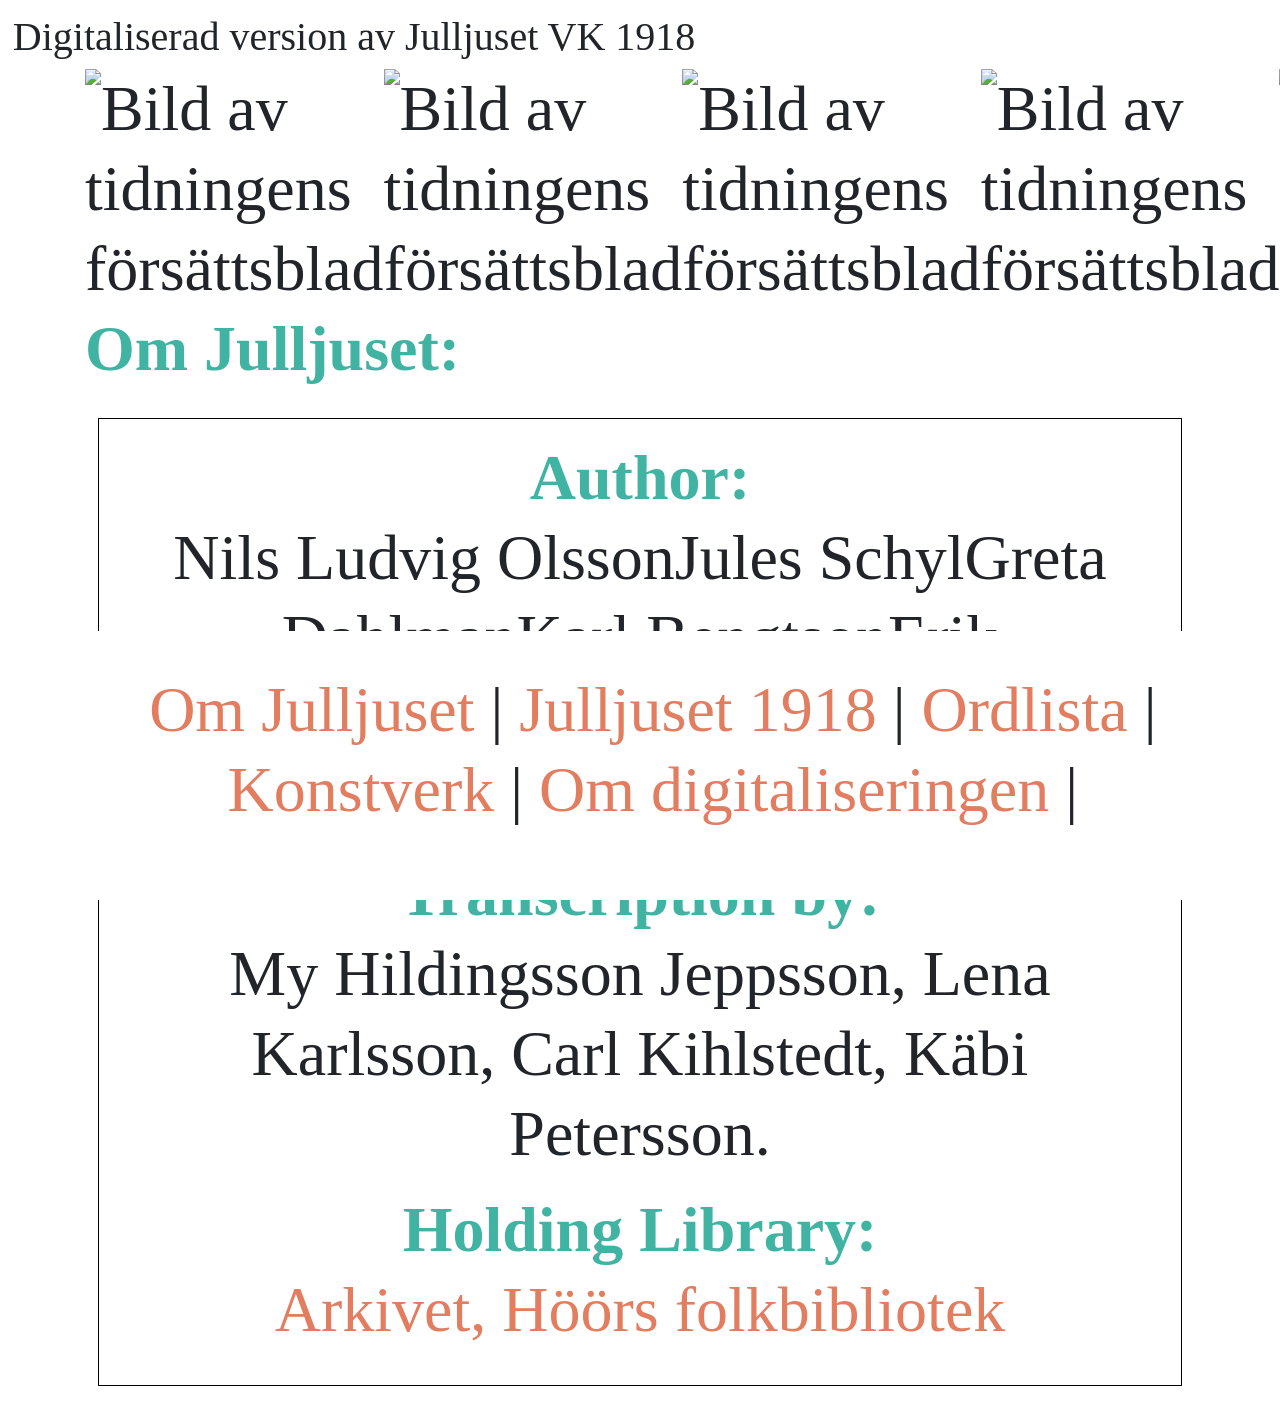
==== docs/index.html @ d40e2199 "Jobbar med att bara visa en bild på indexsidan" ====
<!DOCTYPE html>
<!DOCTYPE HTML>
<html lang="en" xml:lang="en">
   <head>
      <meta http-equiv="Content-Type" content="text/html; charset=UTF-8">
      <title>
                    
                    Digitaliserad version av Julljuset VK 1918
                </title>
      <link rel="stylesheet" href="https://stackpath.bootstrapcdn.com/bootstrap/4.3.1/css/bootstrap.min.css" integrity="sha384-ggOyR0iXCbMQv3Xipma34MD+dH/1fQ784/j6cY/iJTQUOhcWr7x9JvoRxT2MZw1T" crossorigin="anonymous">
      <link rel="stylesheet" href="assets/css/main.css">
      <link rel="stylesheet" href="assets/css/desktop.css">
   </head>
   <body>
      <header>
         <h1>Digitaliserad version av Julljuset VK 1918</h1>
      </header>
      <nav id="sitenav"><a href="index.html">Om Julljuset</a> |
         <a href="diplomatic.html">Julljuset 1918</a> |
         <a href="reading.html">Ordlista</a> |
         <a href="toplayer.html">Konstverk</a> |
         <a href="mary.html">Om digitaliseringen</a> |
         
         </nav>
      <main id="manuscript">
         <div class="container">
            <div class="row">
               <div class="col-sm">
                  <article id="collection"><img src="assets/img/Sida3-Edit.jpg" title="Försättsblad" alt="Bild av tidningens försättsblad"><img src="assets/img/Sida3-Edit.jpg" title="Försättsblad" alt="Bild av tidningens försättsblad"><img src="assets/img/Sida3-Edit.jpg" title="Försättsblad" alt="Bild av tidningens försättsblad"><img src="assets/img/Sida3-Edit.jpg" title="Försättsblad" alt="Bild av tidningens försättsblad"><img src="assets/img/Sida3-Edit.jpg" title="Försättsblad" alt="Bild av tidningens försättsblad"><img src="assets/img/Sida3-Edit.jpg" title="Försättsblad" alt="Bild av tidningens försättsblad"><img src="assets/img/Sida3-Edit.jpg" title="Försättsblad" alt="Bild av tidningens försättsblad"><img src="assets/img/Sida3-Edit.jpg" title="Försättsblad" alt="Bild av tidningens försättsblad"><img src="assets/img/Sida3-Edit.jpg" title="Försättsblad" alt="Bild av tidningens försättsblad"><img src="assets/img/Sida3-Edit.jpg" title="Försättsblad" alt="Bild av tidningens försättsblad"><img src="assets/img/Sida3-Edit.jpg" title="Försättsblad" alt="Bild av tidningens försättsblad"><img src="assets/img/Sida3-Edit.jpg" title="Försättsblad" alt="Bild av tidningens försättsblad"><img src="assets/img/Sida3-Edit.jpg" title="Försättsblad" alt="Bild av tidningens försättsblad"><img src="assets/img/Sida3-Edit.jpg" title="Försättsblad" alt="Bild av tidningens försättsblad"><img src="assets/img/Sida3-Edit.jpg" title="Försättsblad" alt="Bild av tidningens försättsblad"><img src="assets/img/Sida3-Edit.jpg" title="Försättsblad" alt="Bild av tidningens försättsblad"><img src="assets/img/Sida3-Edit.jpg" title="Försättsblad" alt="Bild av tidningens försättsblad"><img src="assets/img/Sida3-Edit.jpg" title="Försättsblad" alt="Bild av tidningens försättsblad"><img src="assets/img/Sida3-Edit.jpg" title="Försättsblad" alt="Bild av tidningens försättsblad"><img src="assets/img/Sida3-Edit.jpg" title="Försättsblad" alt="Bild av tidningens försättsblad"><img src="assets/img/Sida3-Edit.jpg" title="Försättsblad" alt="Bild av tidningens försättsblad"><img src="assets/img/Sida3-Edit.jpg" title="Försättsblad" alt="Bild av tidningens försättsblad"><img src="assets/img/Sida3-Edit.jpg" title="Försättsblad" alt="Bild av tidningens försättsblad"><img src="assets/img/Sida3-Edit.jpg" title="Försättsblad" alt="Bild av tidningens försättsblad"><img src="assets/img/Sida3-Edit.jpg" title="Försättsblad" alt="Bild av tidningens försättsblad"><img src="assets/img/Sida3-Edit.jpg" title="Försättsblad" alt="Bild av tidningens försättsblad"><img src="assets/img/Sida3-Edit.jpg" title="Försättsblad" alt="Bild av tidningens försättsblad"><img src="assets/img/Sida3-Edit.jpg" title="Försättsblad" alt="Bild av tidningens försättsblad"><img src="assets/img/Sida3-Edit.jpg" title="Försättsblad" alt="Bild av tidningens försättsblad"><img src="assets/img/Sida3-Edit.jpg" title="Försättsblad" alt="Bild av tidningens försättsblad"><img src="assets/img/Sida3-Edit.jpg" title="Försättsblad" alt="Bild av tidningens försättsblad"><img src="assets/img/Sida3-Edit.jpg" title="Försättsblad" alt="Bild av tidningens försättsblad"><img src="assets/img/Sida3-Edit.jpg" title="Försättsblad" alt="Bild av tidningens försättsblad"><img src="assets/img/Sida3-Edit.jpg" title="Försättsblad" alt="Bild av tidningens försättsblad"><img src="assets/img/Sida3-Edit.jpg" title="Försättsblad" alt="Bild av tidningens försättsblad"><img src="assets/img/Sida3-Edit.jpg" title="Försättsblad" alt="Bild av tidningens försättsblad"><img src="assets/img/Sida3-Edit.jpg" title="Försättsblad" alt="Bild av tidningens försättsblad"><img src="assets/img/Sida3-Edit.jpg" title="Försättsblad" alt="Bild av tidningens försättsblad"><img src="assets/img/Sida3-Edit.jpg" title="Försättsblad" alt="Bild av tidningens försättsblad"><img src="assets/img/Sida3-Edit.jpg" title="Försättsblad" alt="Bild av tidningens försättsblad"><img src="assets/img/Sida3-Edit.jpg" title="Försättsblad" alt="Bild av tidningens försättsblad"></article>
               </div>
               <div class="col-sm">
                  <article id="description">
                     <p><strong>Om Julljuset:</strong> &nbsp;
                        <a href="%0A         Om Julljuset %0A%0A             Julljuset %C3%A4r en %C3%A5rlig jultidning som skapats av Kamratf%C3%B6reningen V.K. i H%C3%B6%C3%B6r, och %C3%A5rligen utkom mellan 1918 och 1931, eventuellt med uppeh%C3%A5ll 1921 och 1926. De sk%C3%A4nktes till H%C3%B6%C3%B6rs kommun av poeten och skribenten Nils Ludvig Olsson n%C3%A5gon g%C3%A5ng innan hans bortg%C3%A5ng 1974, och har under senare %C3%A5r legat bortgl%C3%B6mda i bibliotekets magasin tills en vaktm%C3%A4stare %C3%A5teruppt%C3%A4ckte dem omkring %C3%A5r 2010. Varje tidning %C3%A4r unik och skriven f%C3%B6r hand i skrivstil med illustrationer i anslutning till texterna. Det f%C3%B6rsta numret 1918 har dessutom fem enskilda konstverk inflikade mellan n%C3%A5gra av sidorna. Julljuset har troligtvis aldrig blivit tryckt. En teori %C3%A4r att den kan ha visats vid f%C3%B6reningens sammankomster kring jul. Ut%C3%B6ver n%C3%A5gon liten reva, tumavtryck och s%C3%A5 kallad %E2%80%9Cbl%C3%B6dning%E2%80%9D framf%C3%B6r allt av guldf%C3%A4rg som gett avtryck p%C3%A5 motsatt sida %C3%A4r tidningarna v%C3%A4lbevarade. Tidningen har flera upphovspersoner. I Julljuset 1918 medverkade ut%C3%B6ver den lokala H%C3%B6%C3%B6r-profilen Nils Ludvig exempelvis konstn%C3%A4ren Jules Schyl.   %0A%0A         %0A         Konstverk%0A            Julljuset 1918 inneh%C3%A5ller ut%C3%B6ver text och mindre illustrationer %C3%A4ven fem separata konstverk.  %C3%84ven om enbart fyra av dem %C3%A4r signerade av Jules Schyl har de troligtvis samma upphovsman. M%C3%A5laren, grafikern och tecknaren Viktor Jules Richard Schylow (1893-1977), vilket %C3%A4r hans egentliga namn, f%C3%B6ddes i K%C3%B6penhamn men %C3%A4r uppvuxen i H%C3%B6%C3%B6r som son till Ida och Ola %E2%80%9CMotor-Ola%E2%80%9D Svensson.%0A               %0A               Efter konstn%C3%A4rliga studier i Stockholm p%C3%A5 Tekniska skolan, till teckningsl%C3%A4rare p%C3%A5 H%C3%B6gre konstindustriella skola och p%C3%A5 Althins m%C3%A5larskola, l%C3%A4ste han fram till 1919 p%C3%A5 Det Kongelige Danske Kunstakademi i K%C3%B6penhamn. Fr%C3%A5n 1920-talet och fram%C3%A5t arbetade han under m%C3%A5nga %C3%A5r som teckningsl%C3%A4rare i Malm%C3%B6. %0A               %0A               Som en av grundarna av konstn%C3%A4rsgruppen De tolv medverkade han till den sk%C3%A5nska modernismens genombrott. Gruppen med bland annat medlemmar som Albert Abbe, Tora Vega Holmstr%C3%B6m och Emil Olsson bildades 1921 i Paris n%C3%A4r de studerade vid Acad%C3%A9mie Colarossi. De tolv st%C3%A4llde f%C3%B6r f%C3%B6rsta g%C3%A5ngen ut tillsammans %C3%A5r 1924 p%C3%A5 Malm%C3%B6 konstmuseum. Tio %C3%A5r senare uppl%C3%B6stes gruppen. %C3%85r 2004 gjordes %C3%A5ter en utst%C3%A4llning av De tolv p%C3%A5 museet. %0A               %0A               Jules Schyl var %C3%A4ven med att bilda konstn%C3%A4rsgruppen Aura 1928 som fortfarande huserar i Krognoshuset  i Lund.Hans verk har ocks%C3%A5 st%C3%A4llts ut p%C3%A5 Charlottenborg i K%C3%B6penhamn., Liljevalchs konsthall i Stockholm och p%C3%A5 det som numera heter Skissernas museum i Lund.%0A               %0A               Inspirationen till motiven i form av figurstudier, landskap, stilleben och portr%C3%A4tt h%C3%A4mtade han ofta fr%C3%A5n musiken och dansens v%C3%A4rld. Verken best%C3%A5r av bland annat oljem%C3%A5lningar, teckningar, etsningar och litografier. Dessutom har han gjort offentliga konstverk i form av muralm%C3%A5leri i exempelvis R%C3%A5dhusets entr%C3%A9 i Lund.%0A               %0A               Jules Schyl konst finns representerad p%C3%A5 bland annat Nationalmuseum, Moderna museet och Malm%C3%B6 konstmuseum.%0A            %0A        %0A         Om digitaliseringen%0A            Denna digitalisering %C3%A4r begr%C3%A4nsad till det f%C3%B6rsta numret av Julljuset 1918 men f%C3%B6rhoppningen %C3%A4r att det %C3%A4r startskottet till att %C3%A4ven %C3%B6vriga nummer digitaliseras. Digitalisering har i samarbete med H%C3%B6%C3%B6rs bibliotek gjorts av My Hildingsson, Lena Karlsson, Carl Kihlstedt och K%C3%A4bi Pettersson, studenter p%C3%A5 delkursen Digitalisering f%C3%B6r bevarande och tillg%C3%A4nglighet p%C3%A5 Masterprogrammet i Biblioteks- och informationsvetenskap vid  Bor%C3%A5s H%C3%B6gskola v%C3%A5rterminen 2026. Kodningen har gjorts i TEI, XML, HTML.%0A            %0A         "></a></p>
                     <p></p>
                  </article>
               </div>
            </div>
            <div class="row">
               <div class="col-sm">
                  <article id="details">
                     <p><strong>Author:</strong><br>Nils Ludvig OlssonJules SchylGreta DahlmanKarl BengtsonErik Göransson“T.G.”Gunnar Fraudenthal“N.O.”“Da”</p>
                     <p><strong>Transcription by:</strong><br>My Hildingsson Jeppsson, Lena Karlsson, Carl Kihlstedt, Käbi Petersson.</p>
                     <p><strong>Holding Library:</strong><br><a href="https://bibliotek.hoor.se/#/">Arkivet, Höörs folkbibliotek</a></p>
                  </article>
               </div>
            </div>
         </div>
      </main>
      <footer>
         <div class="row" id="footer">
            <div class="col-sm copyright">
               <div><a href="https://creativecommons.org/licenses/by/4.0/legalcode"><img src="assets/img/cc.svg" class="copyright_logo" alt="Creative Commons License"><img src="assets/img/by.svg" class="copyright_logo" alt="Attribution 4.0 International"></a></div>
               <div>
                  2022 Wout Dillen.
                  </div>
            </div>
         </div>
      </footer><script src="https://code.jquery.com/jquery-3.3.1.slim.min.js" integrity="sha384-q8i/X+965DzO0rT7abK41JStQIAqVgRVzpbzo5smXKp4YfRvH+8abtTE1Pi6jizo" crossorigin="anonymous"></script><script src="https://cdn.jsdelivr.net/npm/popper.js@1.14.3/dist/umd/popper.min.js" integrity="sha384-ZMP7rVo3mIykV+2+9J3UJ46jBk0WLaUAdn689aCwoqbBJiSnjAK/l8WvCWPIPm49" crossorigin="anonymous"></script><script src="https://cdn.jsdelivr.net/npm/bootstrap@4.1.3/dist/js/bootstrap.min.js" integrity="sha384-ChfqqxuZUCnJSK3+MXmPNIyE6ZbWh2IMqE241rYiqJxyMiZ6OW/JmZQ5stwEULTy" crossorigin="anonymous"></script></body>
</html>
---- docs/assets/css/main.css ----
* {
  box-sizing: border-box;
}

body {
	padding: 1vw;
	font-family: 'Palatino','Palatino Linotype','Palatino LT STD','Book Antiqua','Georgia,serif';
	line-height: 1.25;
	font-size: 5vw;
  width: 100%;
	}

.header {
  background-color: #e7977f;
  color: white;
}
#subtitle {display: none;}

#details{
    margin: 1vw;
    padding: 1.5vw;
    border: 1px solid black;
    text-align: center;
}

#search-box {
	font-size: 5vw;
	font-family: 'Palatino','Palatino Linotype','Palatino LT STD','Book Antiqua','Georgia,serif';
  width: 100%;
  border: 1px solid black;
  padding: 1em;
}
#search-button {
  width: 100%;
  background-color: #e7977f;
  padding: 1em;
  color: white;
  }

#search-results {
  margin-top: 1em;
}

#sitenav {
  position: fixed;
  bottom: 0;
  width: 100%;
  height: 21vw;
  text-align: center;
  padding: 3vw;
  background-color: white;
  z-index: 2;
}

.nav-item {
	padding: 12px;
	margin: 5px;
	text-align: center;
  font-size: 5vw;
}

.nav-item-text {
  display: none;
}

#paginatornav {
   margin: 1vw;
   display: flex;
   align-items: center;
   justify-content: center;
}

li.page-item {
  color: #E27D60;
}

li.page-item.active {
  background-color: black;
}

#navbarfiller {
  display: block;
  height:22vw;
  width:100%;
  clear:both;
}

.affiliation_logo {
  height: 7vw;
  margin:.15vw;
}
.copyright {
  display: none;
}

#Cats {
  display: none;
}

.definition {
  padding-left: 1vw;
  padding-right: 1vw;
  padding-top: .25vh;
  padding-bottom: 1vh;
  border-top: 1px solid #cccccc;
  border-left: 1px solid #cccccc;
  border-right: 1px solid #cccccc;
  -webkit-border-top-left-radius: 5px;
  -webkit-border-top-right-radius: 5px;
  border-top-left-radius: 5px;
  border-top-right-radius: 5px;
}

.reference {
  text-align: right;
}

.creditsbar {
  text-align: center;
  background-color: #ededed;
  -webkit-border-bottom-left-radius: 5px;
  -webkit-border-bottom-right-radius: 5px;
  border-bottom-left-radius: 5px;
  border-bottom-right-radius: 5px;
  font-family: monospace;
  font-size: smaller;
}


p.bibliography {
  text-indent:-2vw;
  padding-left:2vw;
  text-align:left;

  /* CSS rules to prevent overflow of long AF URL on the bibliography page */
  /* WARNING: they also break other words in the bibliography, find another solution if this is becomes prohibitive */

  /* These are technically the same, but use both */
  overflow-wrap: break-word;
  word-wrap: break-word;

  -ms-word-break: break-all;
  word-break: break-word;

}

pre {
	background-color: rgba(71,178,163,0.25);
	border-radius: 5px;
	padding: 5px;

	/* vertical scrollbar if pre-div overflows */
    overflow: auto;
    word-break: normal !important;
    word-wrap: normal !important;
    white-space: pre !important;
}

code{
	font-size: 4vw;
	color: #c38d9e;
}

figure {
	max-width:100%;
	margin: 0;
	font-size: 3vw;
	text-align: center;
	color: #808080;
}


a {
	text-decoration:  none;
	color: #E27D60;
}

a:hover {
	color: #c38d9e;
}

#content {
	padding: 5px;
	text-align: justify;
}

h2 {
	font-size: 1.5vw;
}

h3 {
  font-weight: bold;
}

h4 {
	color: #41B3A3;
}

strong {
	color: #41B3A3;
}

.flex-container {
	display: flex;
	flex-direction: row;
	justify-content: center;
}

.row::after {
  content: "";
  clear: both;
  display: table;
}

img {
  max-width: 100%;
  height: auto;
}

.current {
  	color: black;
	text-align: center;
}

.top-left {
    float: left;
    position:absolute;
    left:-10px;
}
.top-right {
    float: right;
    position:relative;
    right:10px;
}

#collection {
    display: flex;
}

.thumbnail {
    margin: 5px;
    border: 1px solid black;
    width: 100px;
}

.img-full {
    margin: 5px;
    border: 1px solid black;
    width: 500px;
}

.stanza {
    margin-bottom: 1.5em;
}

.poem {
    margin-bottom: 2em;
}

.author {
    margin-top: 1em;
    font-style: italic;
}
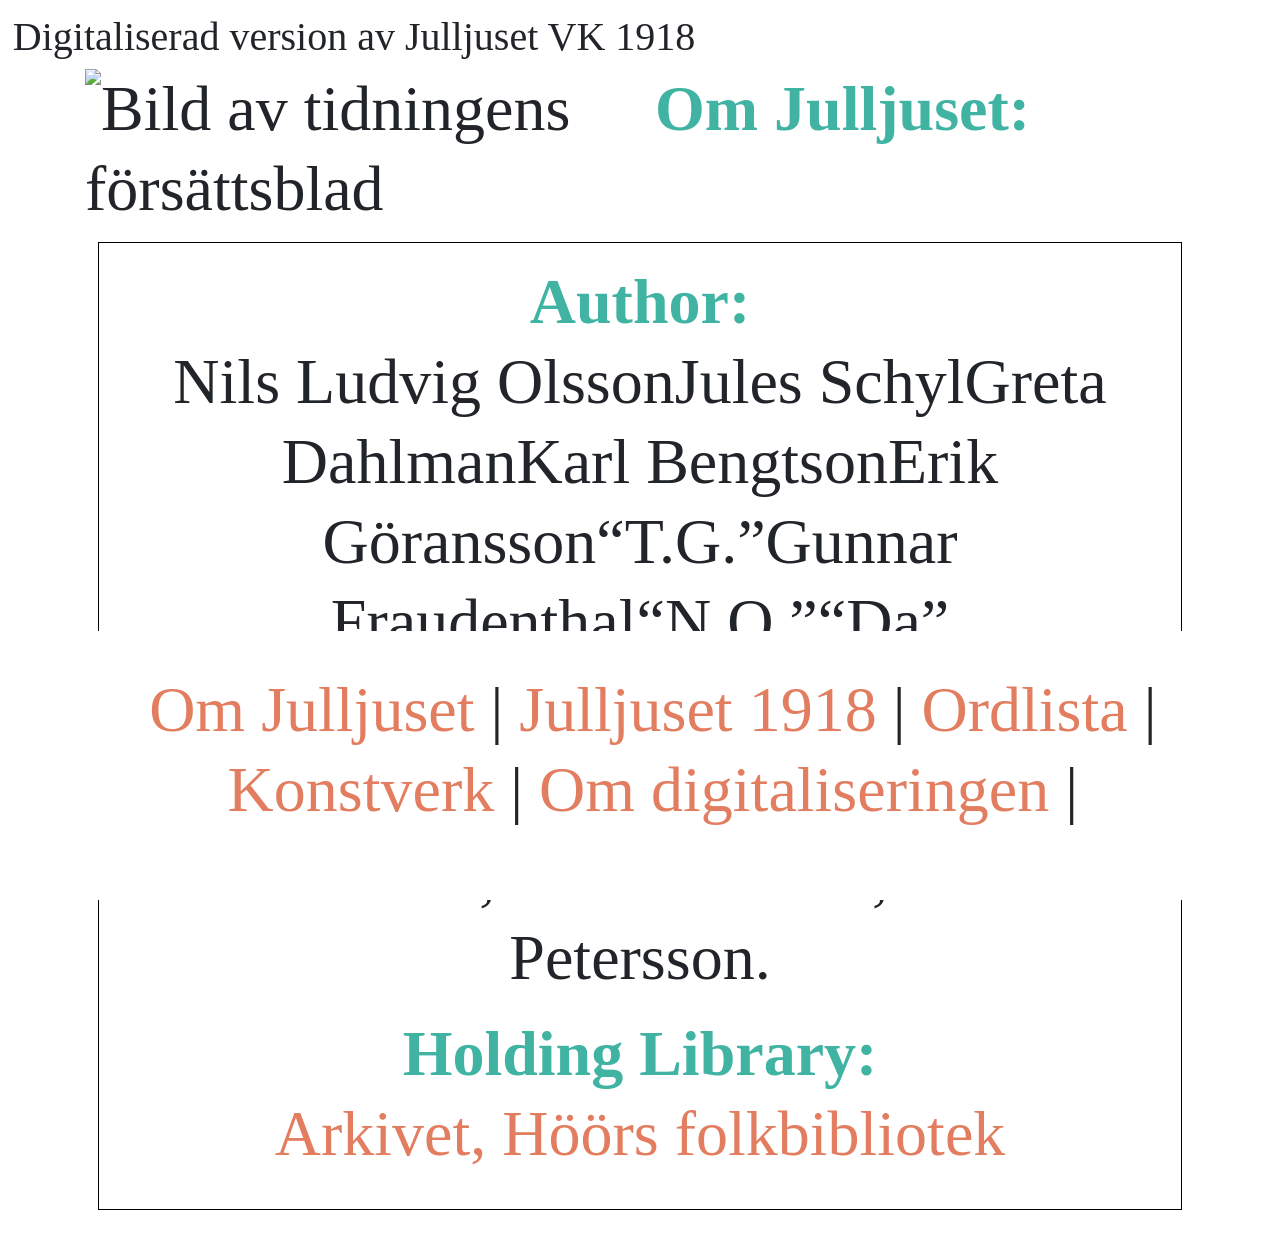
==== commit f1ba76d4: "(förhoppningsvis) inte samma bild massor av gånger" ====
--- a/docs/index.html
+++ b/docs/index.html
@@ -26,7 +26,7 @@
          <div class="container">
             <div class="row">
                <div class="col-sm">
-                  <article id="collection"><img src="assets/img/Sida3-Edit.jpg" title="Försättsblad" alt="Bild av tidningens försättsblad"><img src="assets/img/Sida3-Edit.jpg" title="Försättsblad" alt="Bild av tidningens försättsblad"><img src="assets/img/Sida3-Edit.jpg" title="Försättsblad" alt="Bild av tidningens försättsblad"><img src="assets/img/Sida3-Edit.jpg" title="Försättsblad" alt="Bild av tidningens försättsblad"><img src="assets/img/Sida3-Edit.jpg" title="Försättsblad" alt="Bild av tidningens försättsblad"><img src="assets/img/Sida3-Edit.jpg" title="Försättsblad" alt="Bild av tidningens försättsblad"><img src="assets/img/Sida3-Edit.jpg" title="Försättsblad" alt="Bild av tidningens försättsblad"><img src="assets/img/Sida3-Edit.jpg" title="Försättsblad" alt="Bild av tidningens försättsblad"><img src="assets/img/Sida3-Edit.jpg" title="Försättsblad" alt="Bild av tidningens försättsblad"><img src="assets/img/Sida3-Edit.jpg" title="Försättsblad" alt="Bild av tidningens försättsblad"><img src="assets/img/Sida3-Edit.jpg" title="Försättsblad" alt="Bild av tidningens försättsblad"><img src="assets/img/Sida3-Edit.jpg" title="Försättsblad" alt="Bild av tidningens försättsblad"><img src="assets/img/Sida3-Edit.jpg" title="Försättsblad" alt="Bild av tidningens försättsblad"><img src="assets/img/Sida3-Edit.jpg" title="Försättsblad" alt="Bild av tidningens försättsblad"><img src="assets/img/Sida3-Edit.jpg" title="Försättsblad" alt="Bild av tidningens försättsblad"><img src="assets/img/Sida3-Edit.jpg" title="Försättsblad" alt="Bild av tidningens försättsblad"><img src="assets/img/Sida3-Edit.jpg" title="Försättsblad" alt="Bild av tidningens försättsblad"><img src="assets/img/Sida3-Edit.jpg" title="Försättsblad" alt="Bild av tidningens försättsblad"><img src="assets/img/Sida3-Edit.jpg" title="Försättsblad" alt="Bild av tidningens försättsblad"><img src="assets/img/Sida3-Edit.jpg" title="Försättsblad" alt="Bild av tidningens försättsblad"><img src="assets/img/Sida3-Edit.jpg" title="Försättsblad" alt="Bild av tidningens försättsblad"><img src="assets/img/Sida3-Edit.jpg" title="Försättsblad" alt="Bild av tidningens försättsblad"><img src="assets/img/Sida3-Edit.jpg" title="Försättsblad" alt="Bild av tidningens försättsblad"><img src="assets/img/Sida3-Edit.jpg" title="Försättsblad" alt="Bild av tidningens försättsblad"><img src="assets/img/Sida3-Edit.jpg" title="Försättsblad" alt="Bild av tidningens försättsblad"><img src="assets/img/Sida3-Edit.jpg" title="Försättsblad" alt="Bild av tidningens försättsblad"><img src="assets/img/Sida3-Edit.jpg" title="Försättsblad" alt="Bild av tidningens försättsblad"><img src="assets/img/Sida3-Edit.jpg" title="Försättsblad" alt="Bild av tidningens försättsblad"><img src="assets/img/Sida3-Edit.jpg" title="Försättsblad" alt="Bild av tidningens försättsblad"><img src="assets/img/Sida3-Edit.jpg" title="Försättsblad" alt="Bild av tidningens försättsblad"><img src="assets/img/Sida3-Edit.jpg" title="Försättsblad" alt="Bild av tidningens försättsblad"><img src="assets/img/Sida3-Edit.jpg" title="Försättsblad" alt="Bild av tidningens försättsblad"><img src="assets/img/Sida3-Edit.jpg" title="Försättsblad" alt="Bild av tidningens försättsblad"><img src="assets/img/Sida3-Edit.jpg" title="Försättsblad" alt="Bild av tidningens försättsblad"><img src="assets/img/Sida3-Edit.jpg" title="Försättsblad" alt="Bild av tidningens försättsblad"><img src="assets/img/Sida3-Edit.jpg" title="Försättsblad" alt="Bild av tidningens försättsblad"><img src="assets/img/Sida3-Edit.jpg" title="Försättsblad" alt="Bild av tidningens försättsblad"><img src="assets/img/Sida3-Edit.jpg" title="Försättsblad" alt="Bild av tidningens försättsblad"><img src="assets/img/Sida3-Edit.jpg" title="Försättsblad" alt="Bild av tidningens försättsblad"><img src="assets/img/Sida3-Edit.jpg" title="Försättsblad" alt="Bild av tidningens försättsblad"><img src="assets/img/Sida3-Edit.jpg" title="Försättsblad" alt="Bild av tidningens försättsblad"></article>
+                  <article id="collection"><img src="assets/img/Sida3-Edit.jpg" title="Försättsblad" alt="Bild av tidningens försättsblad"></article>
                </div>
                <div class="col-sm">
                   <article id="description">
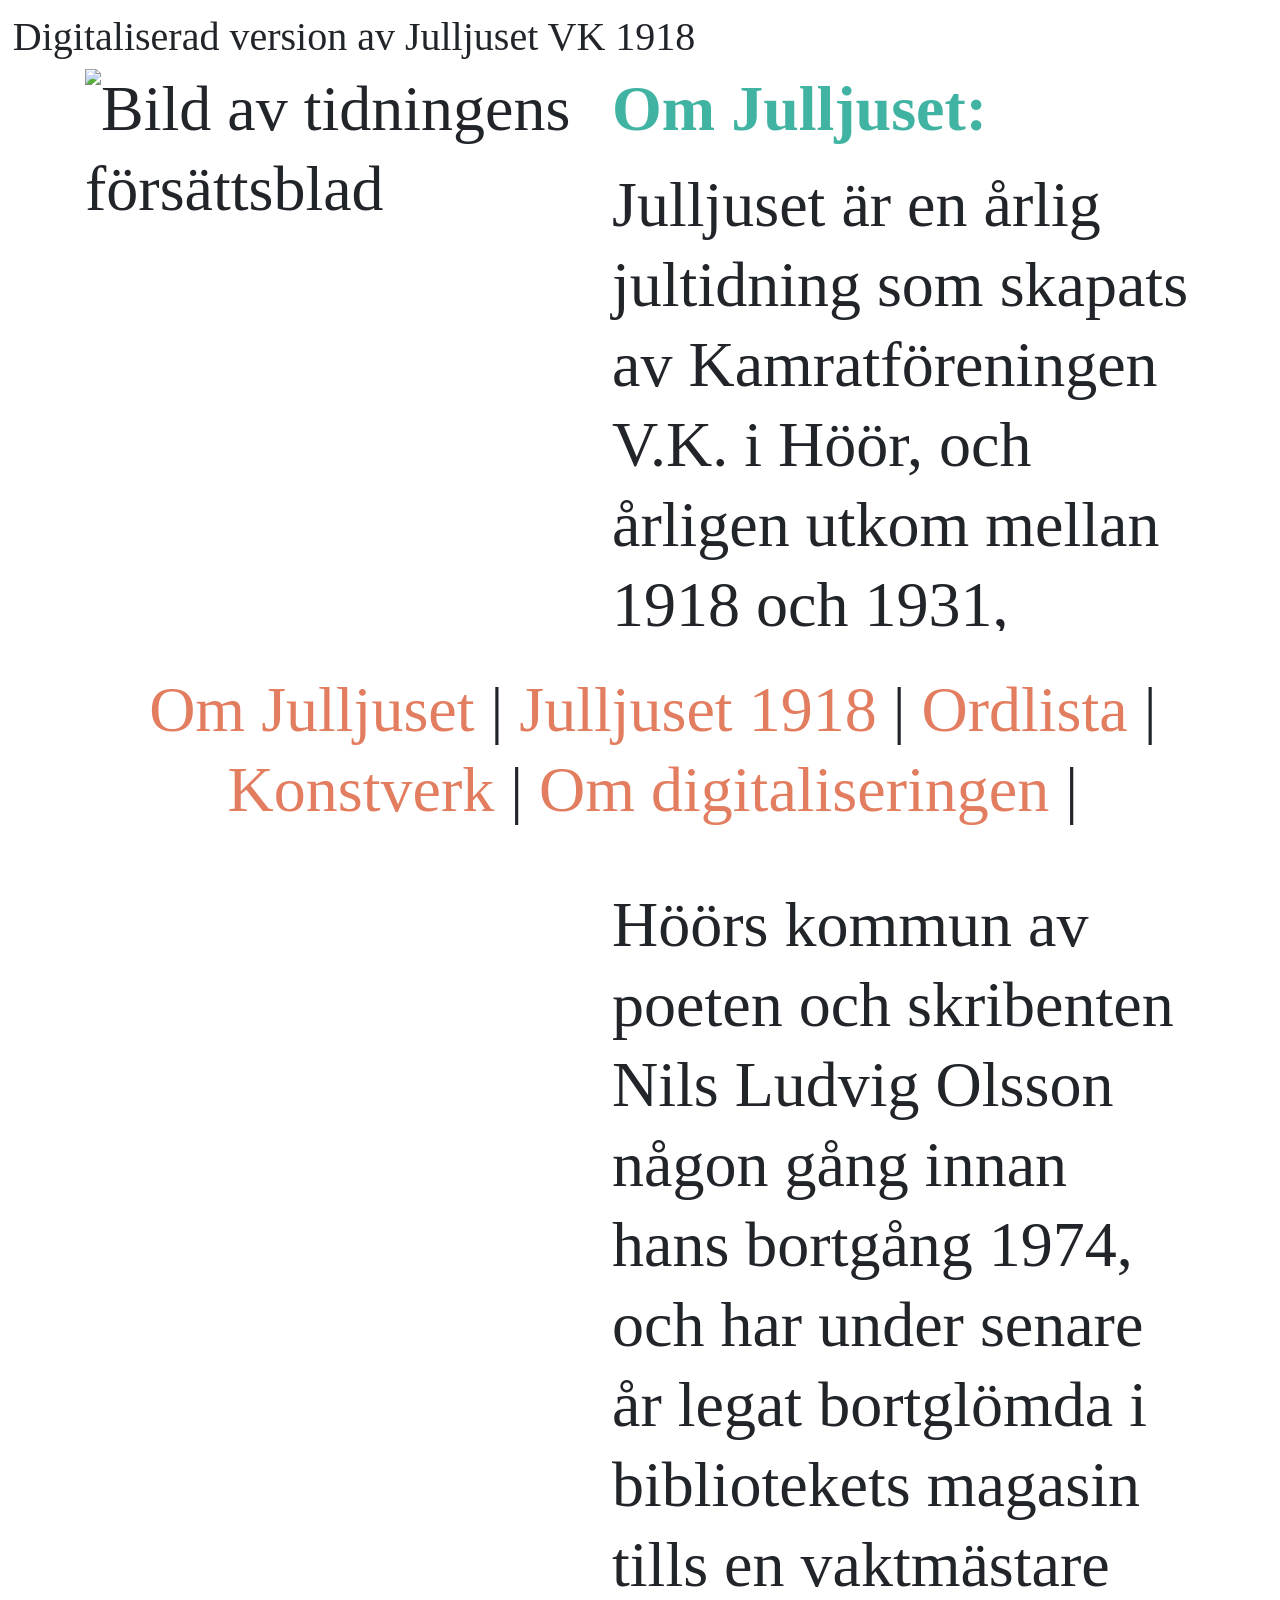
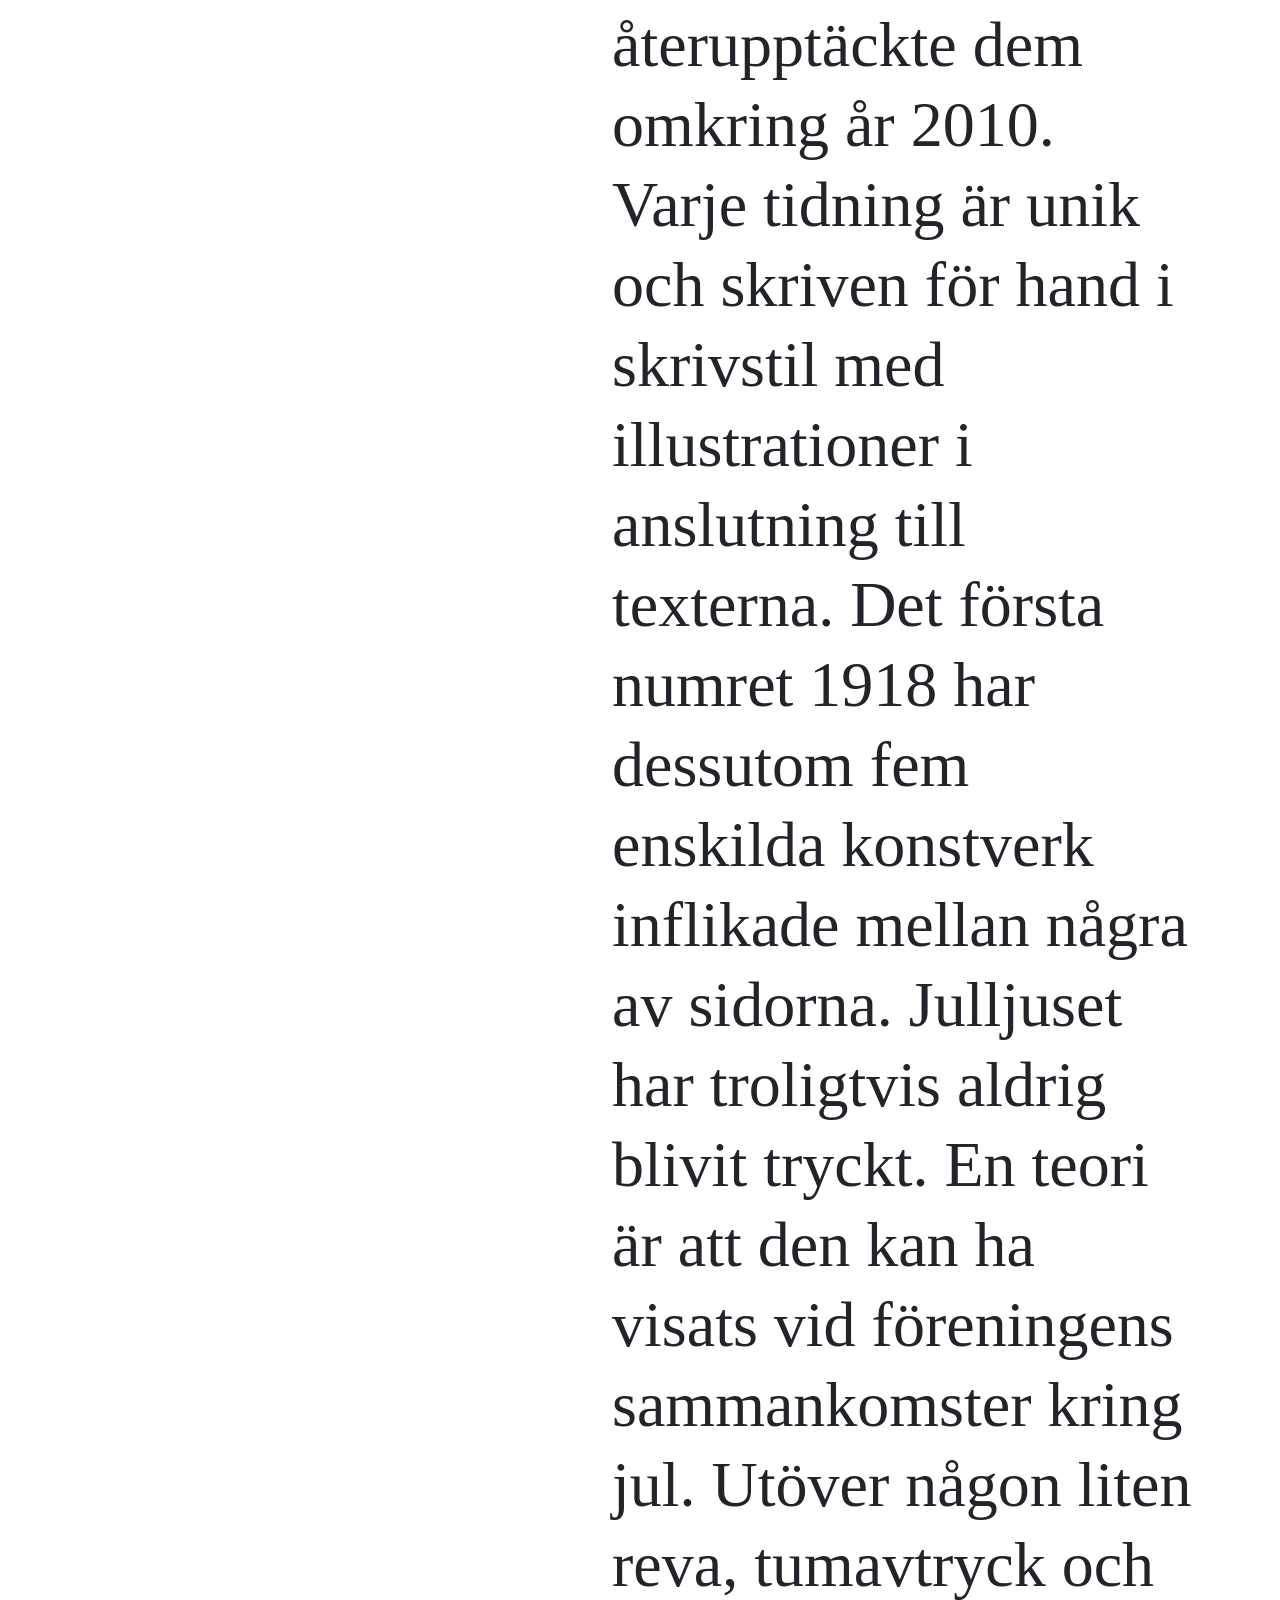
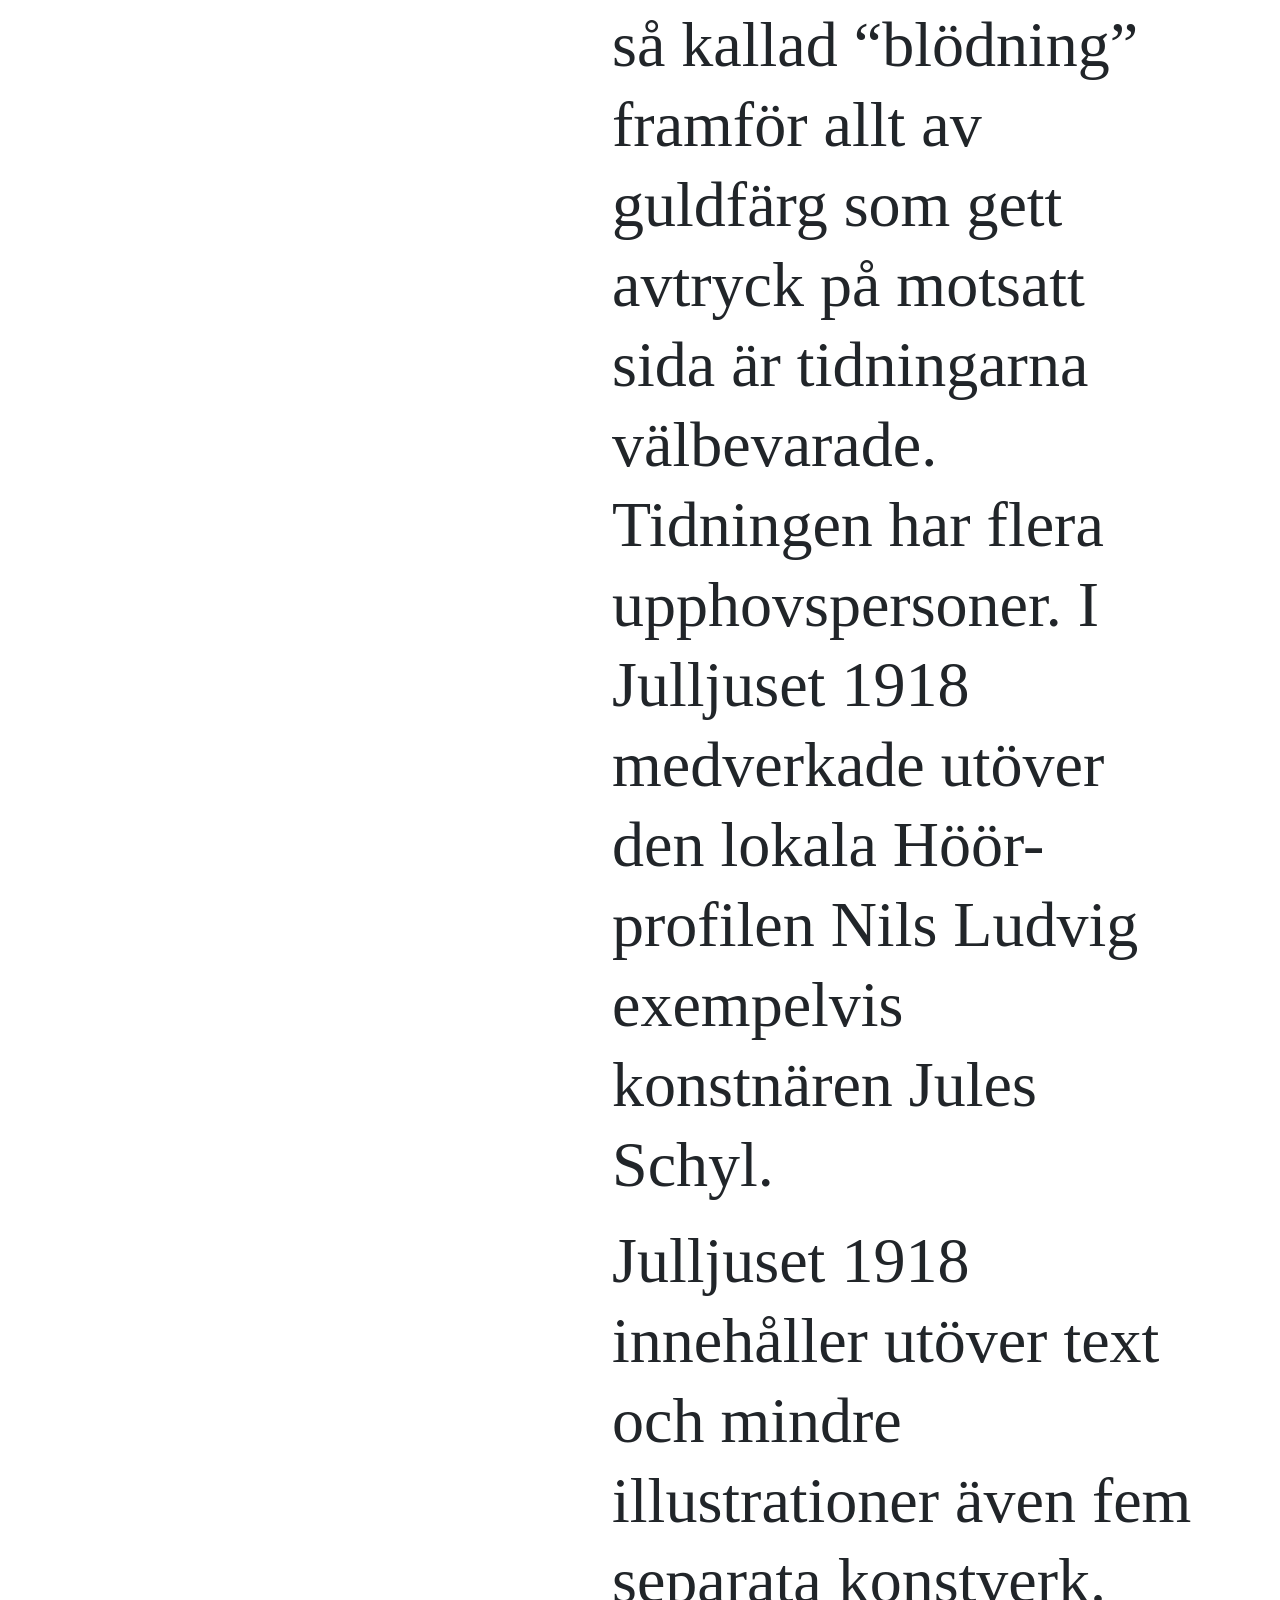
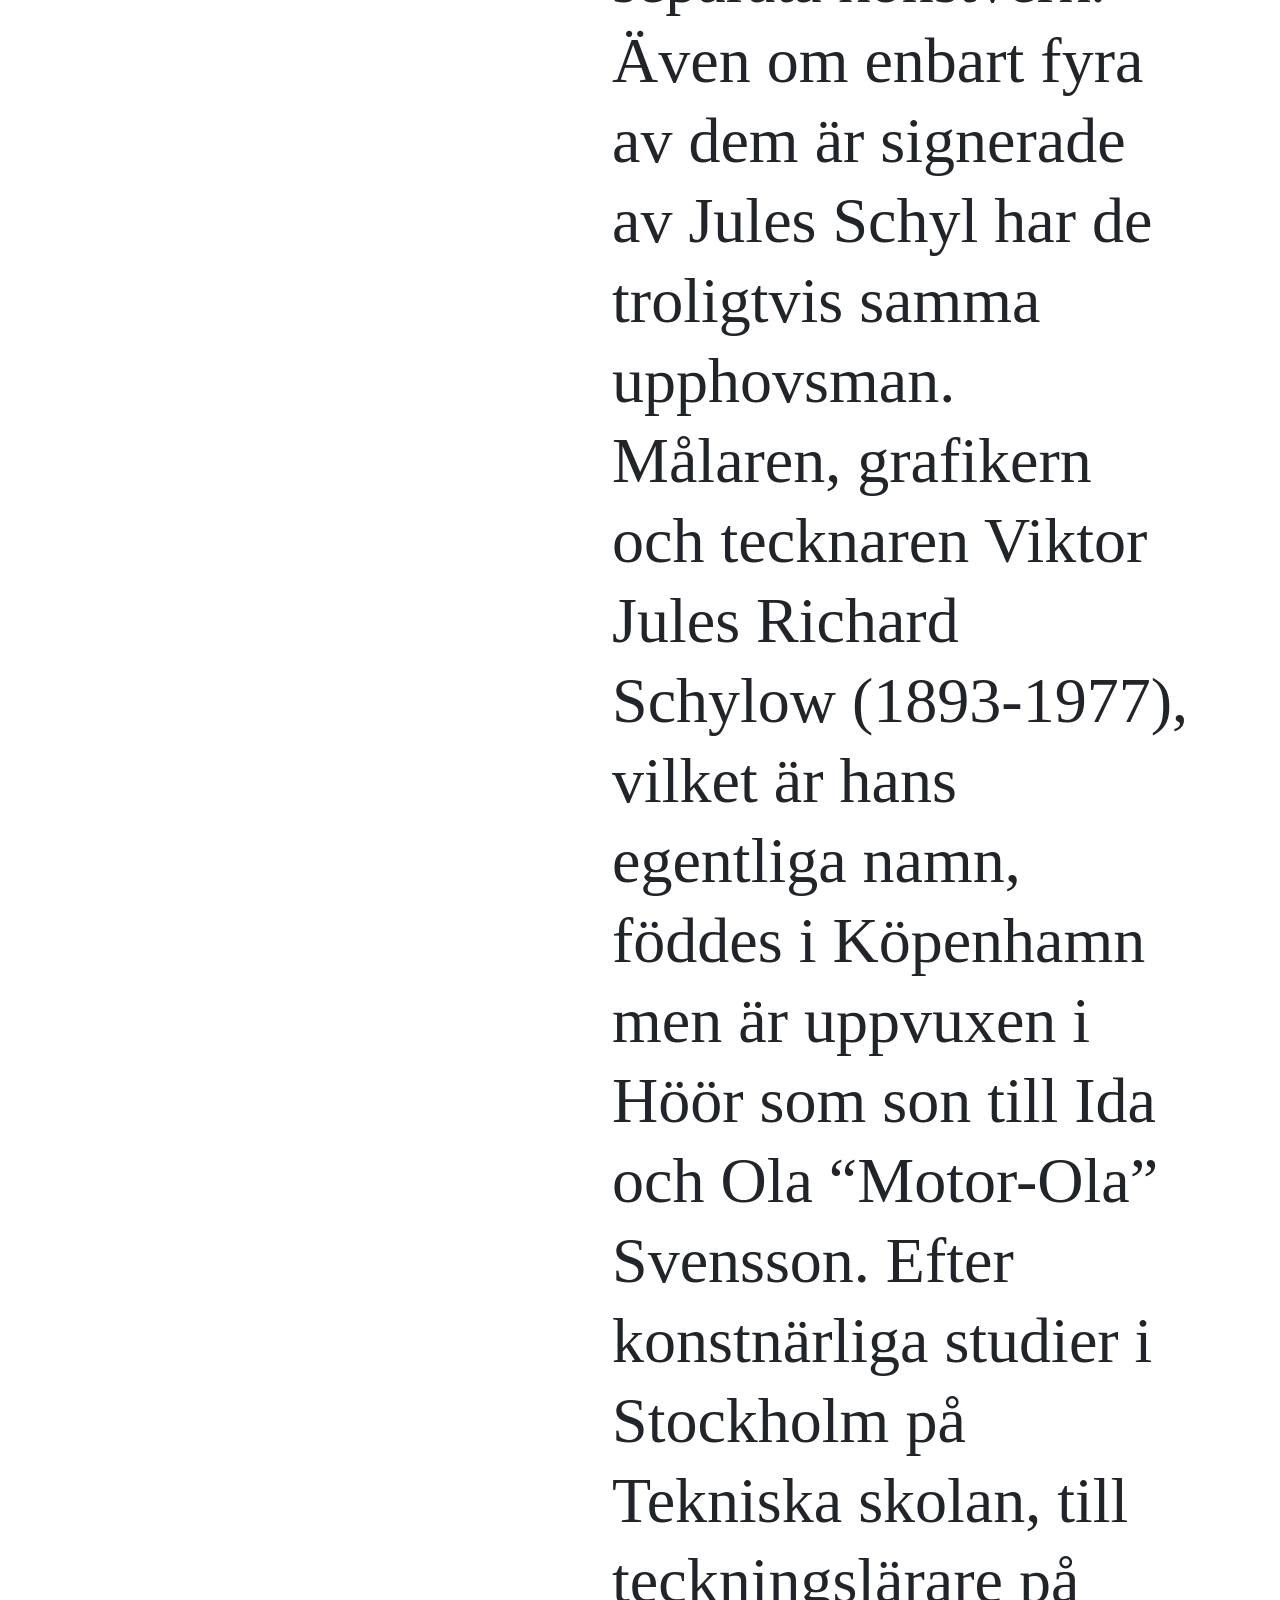
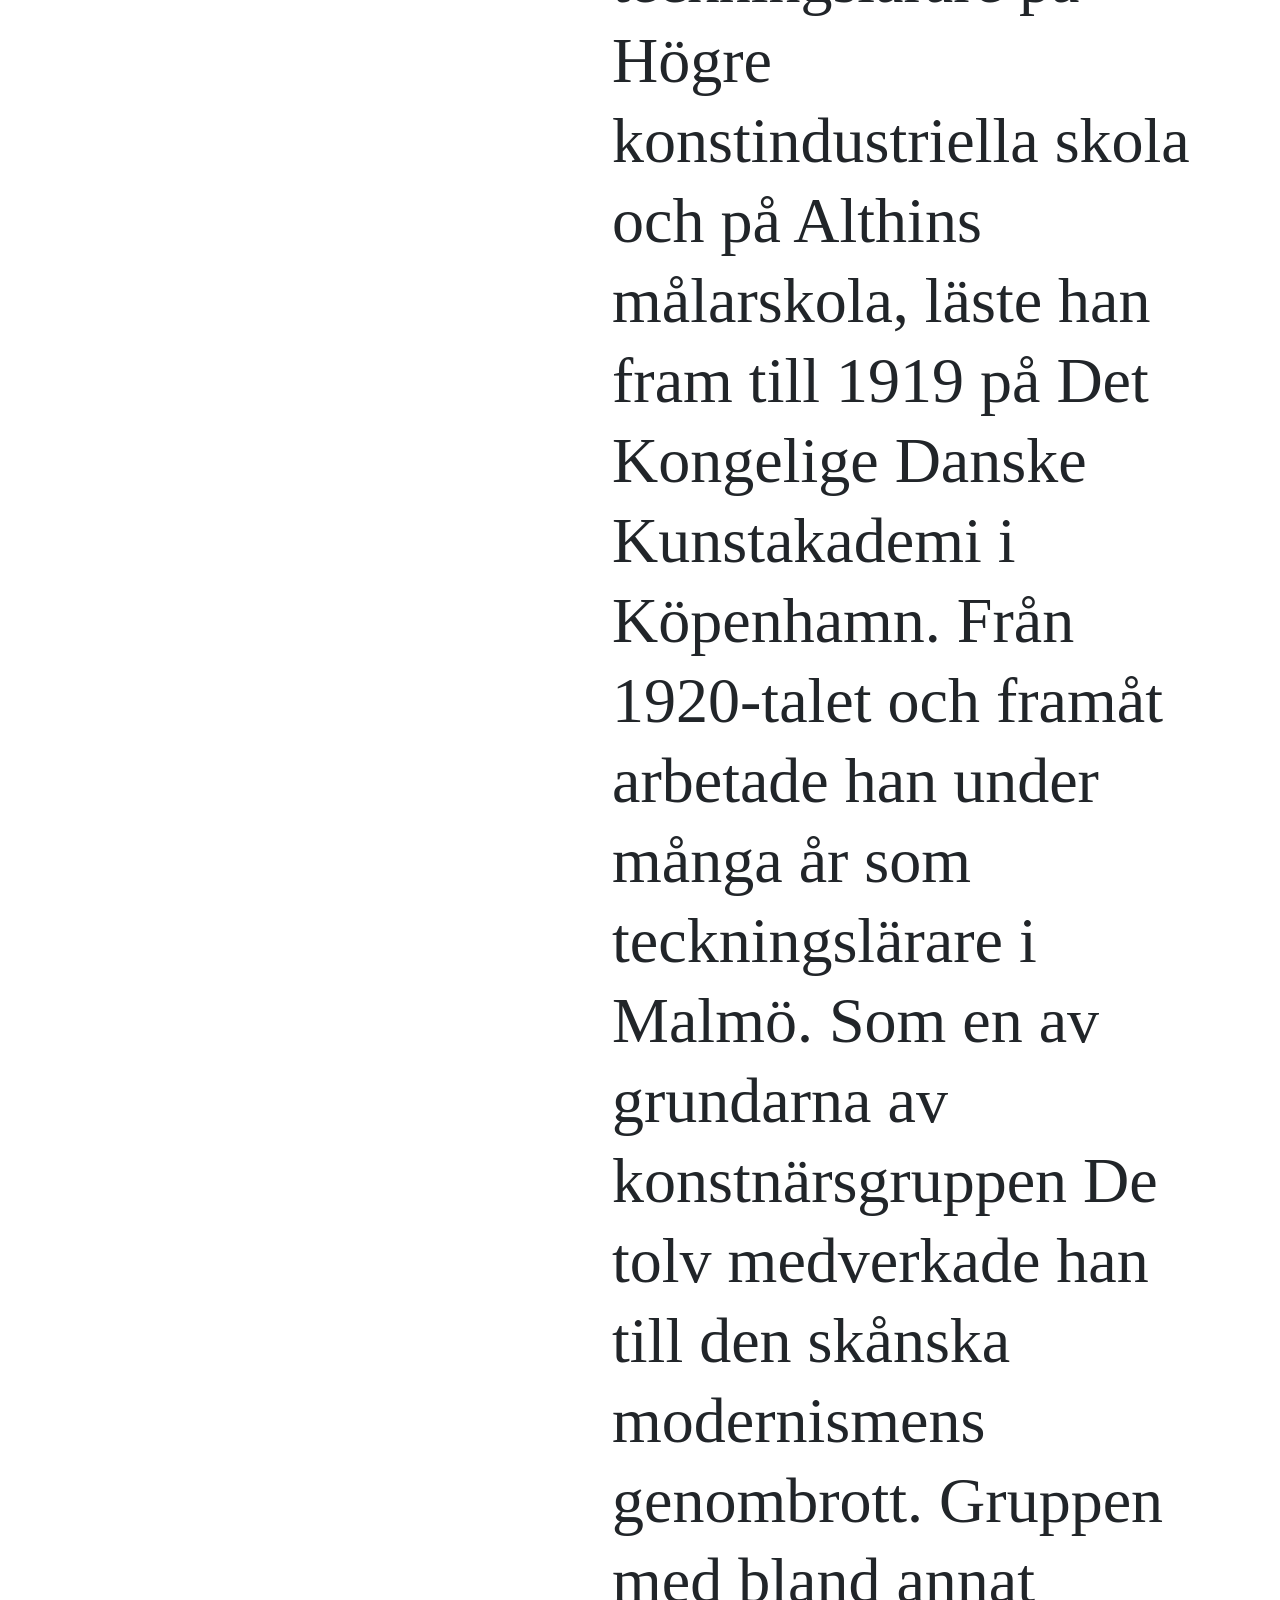
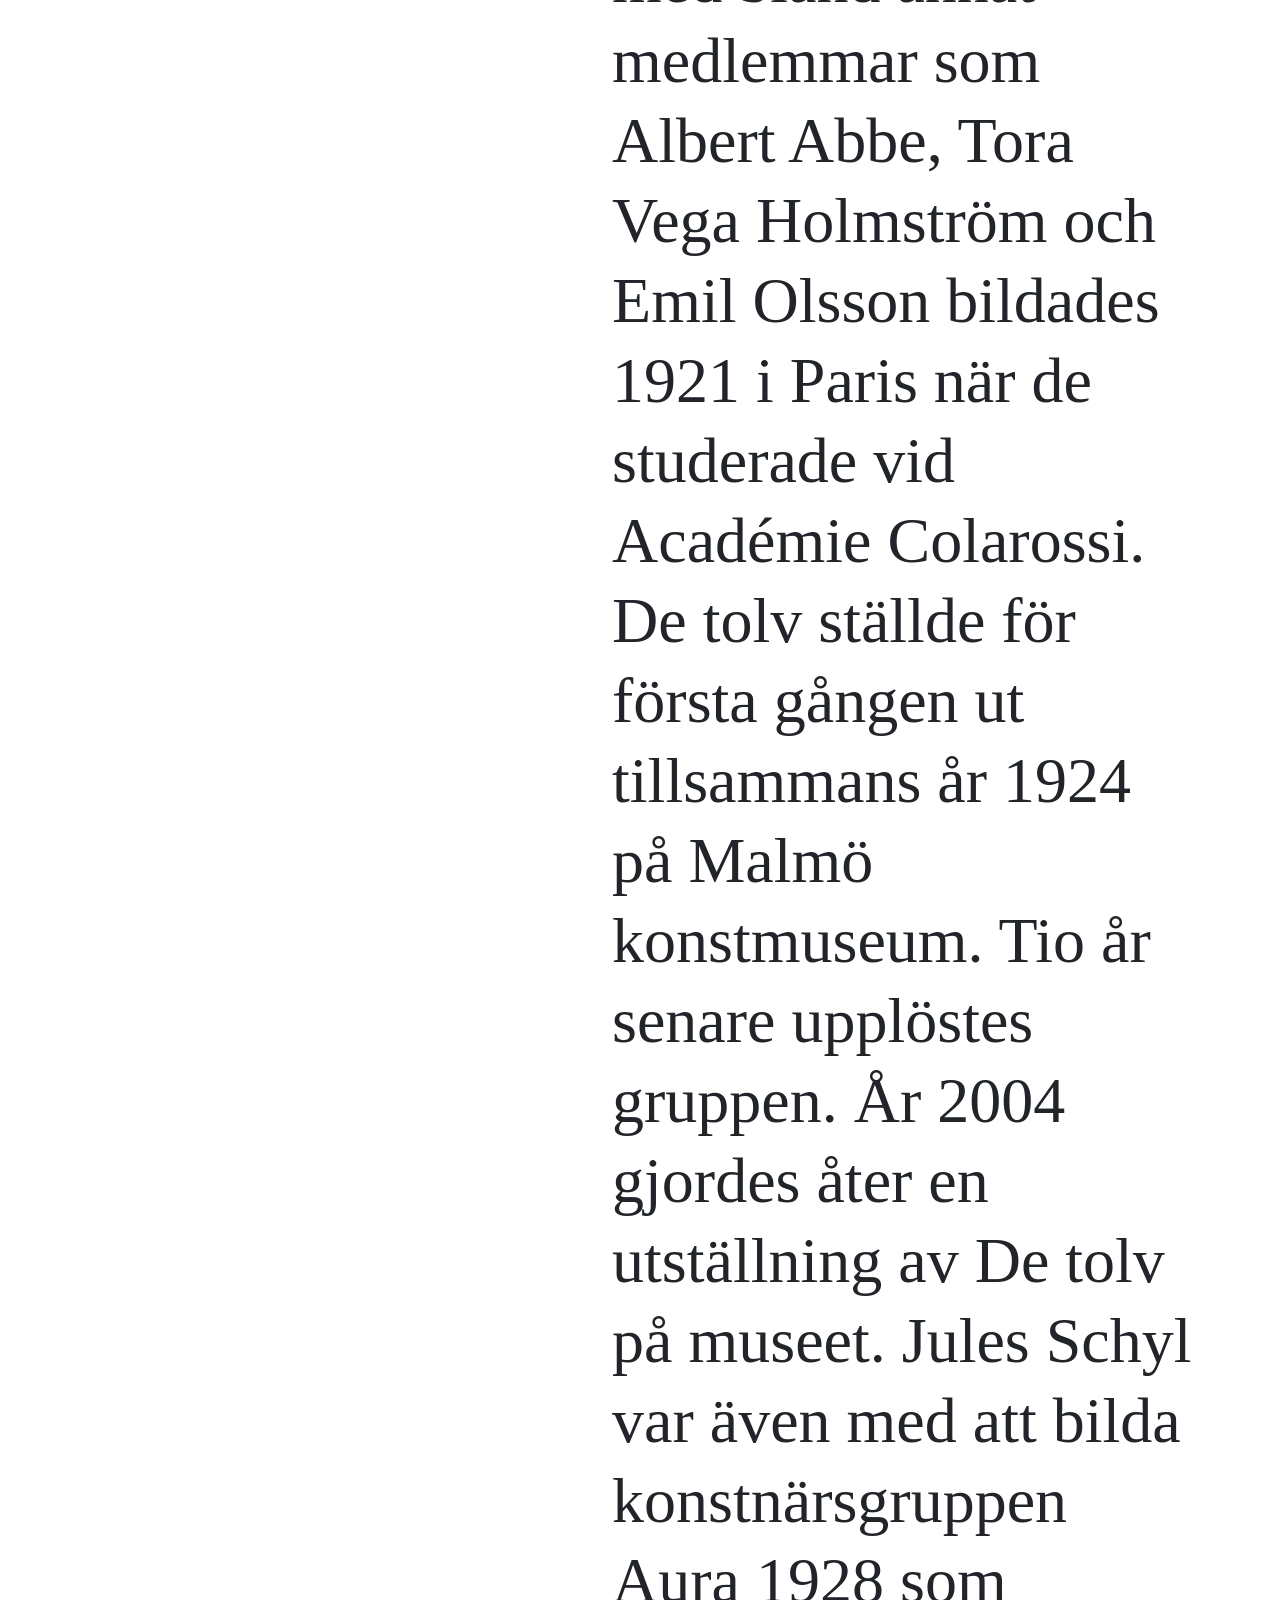
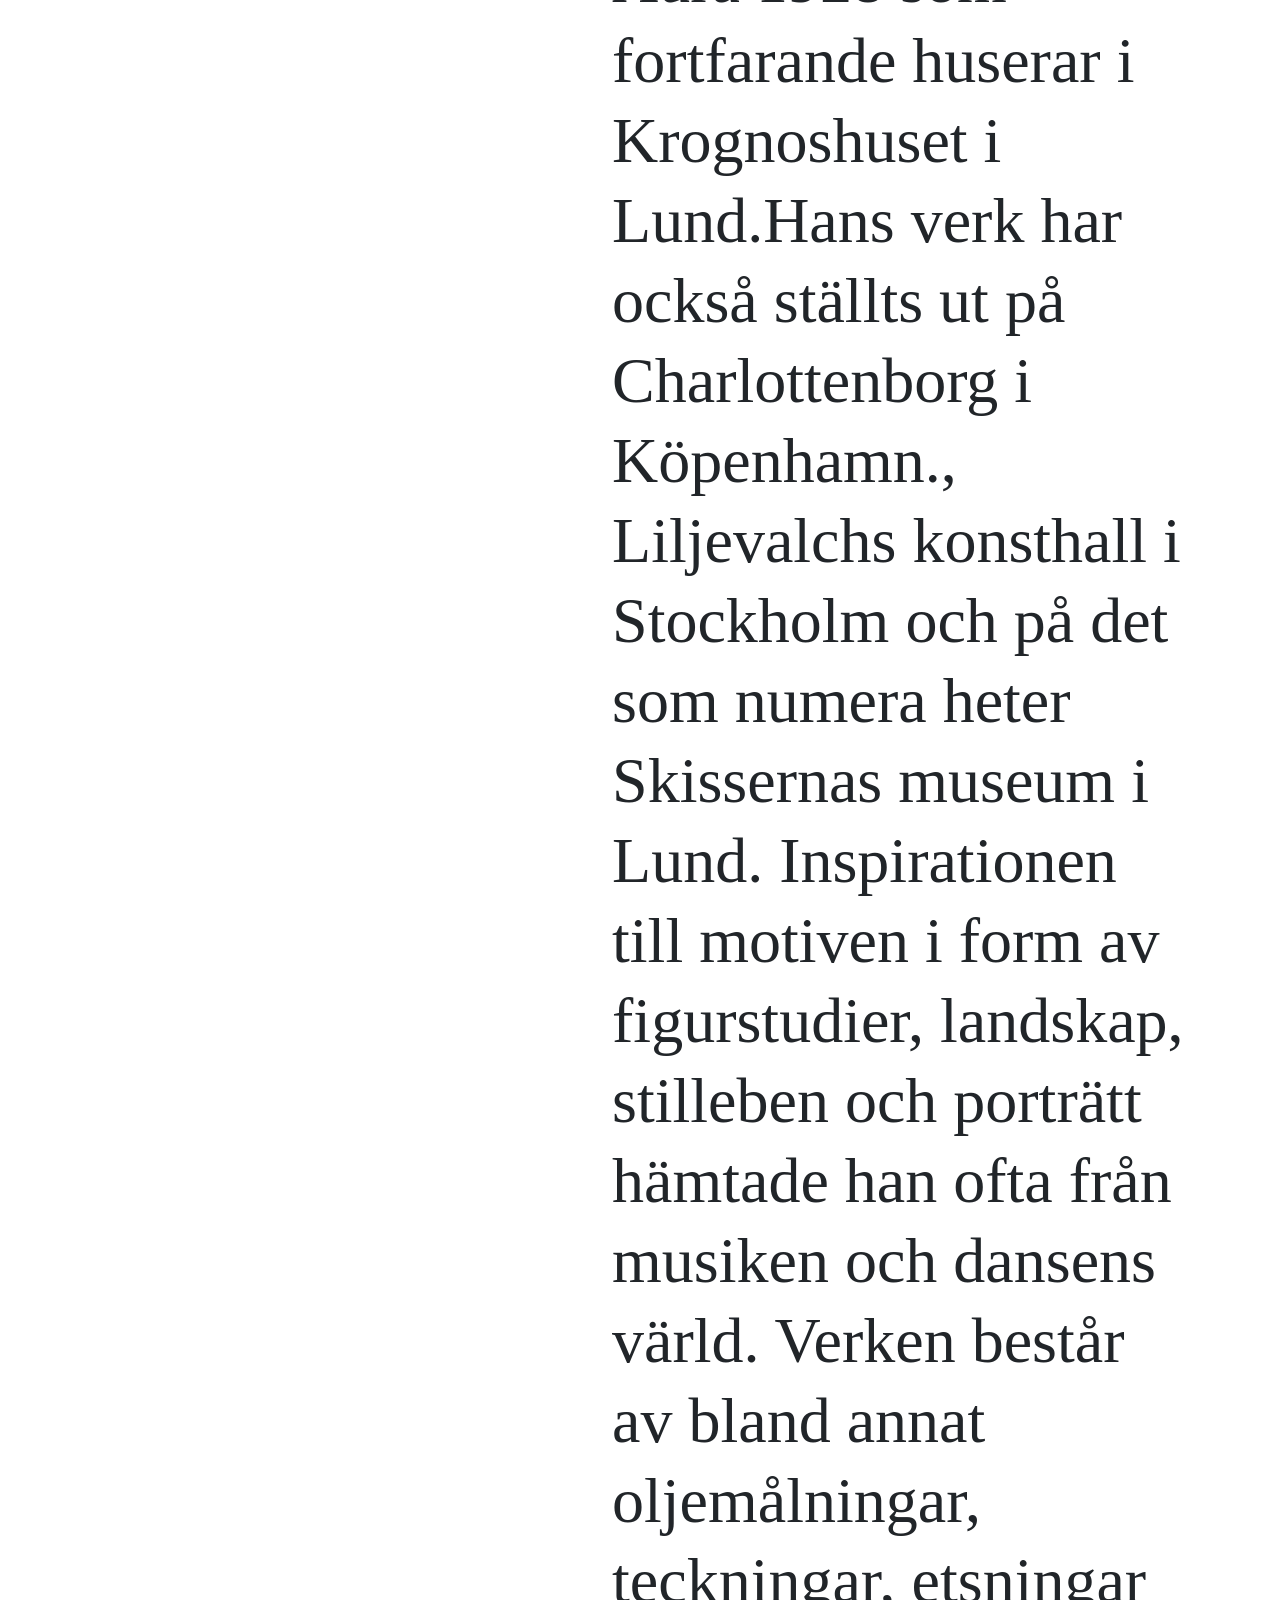
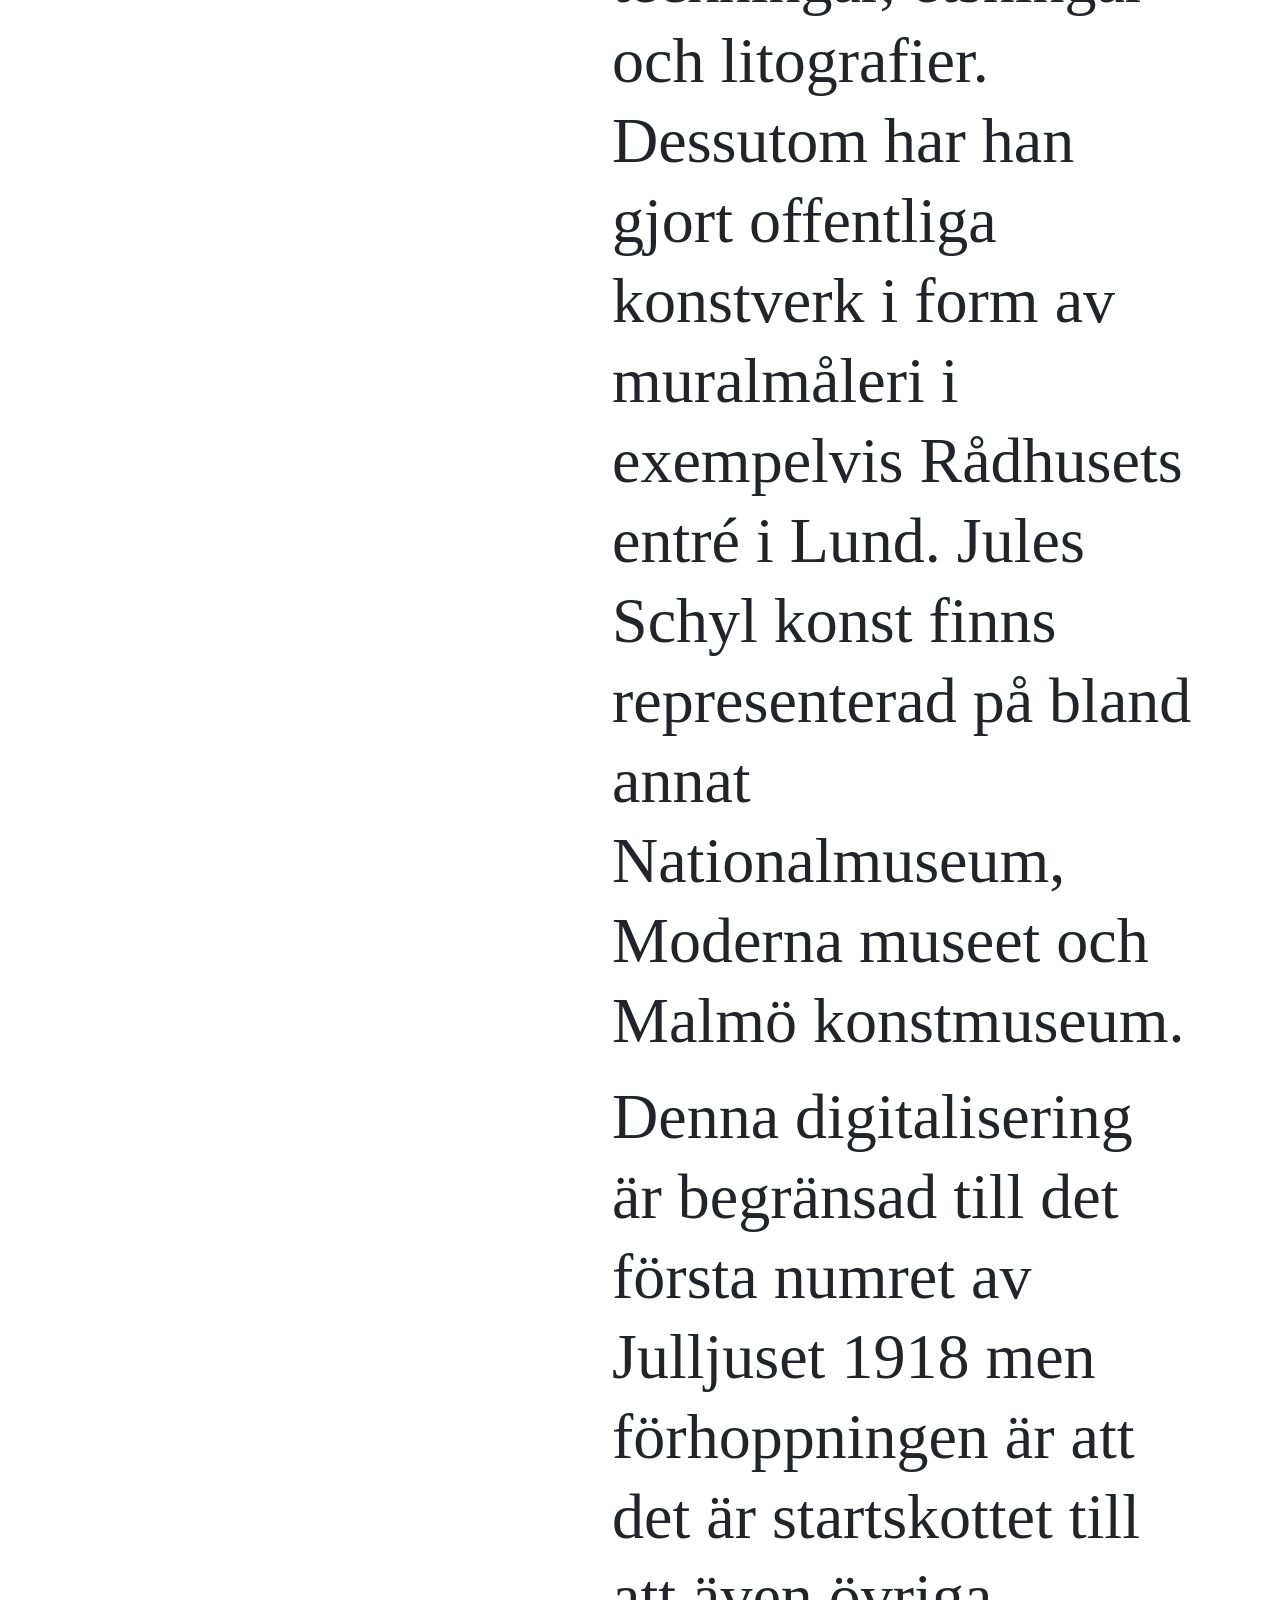
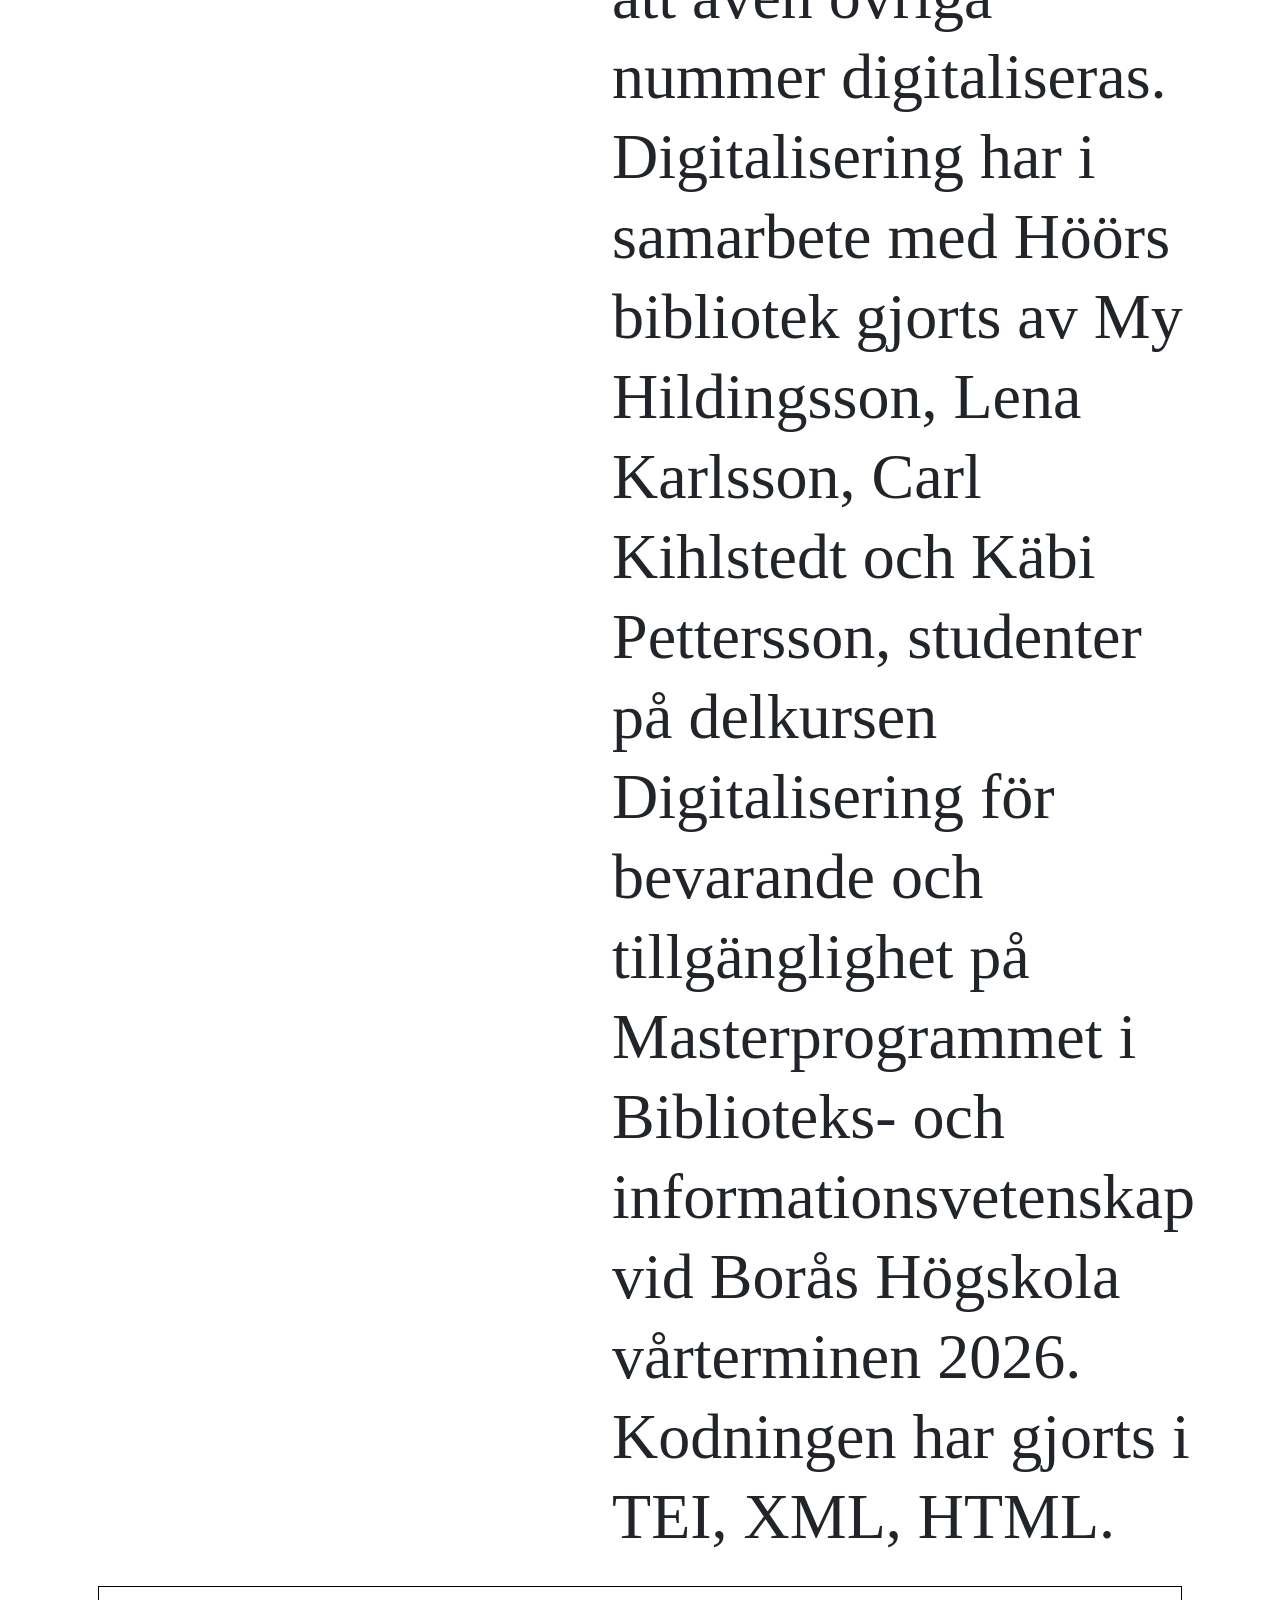
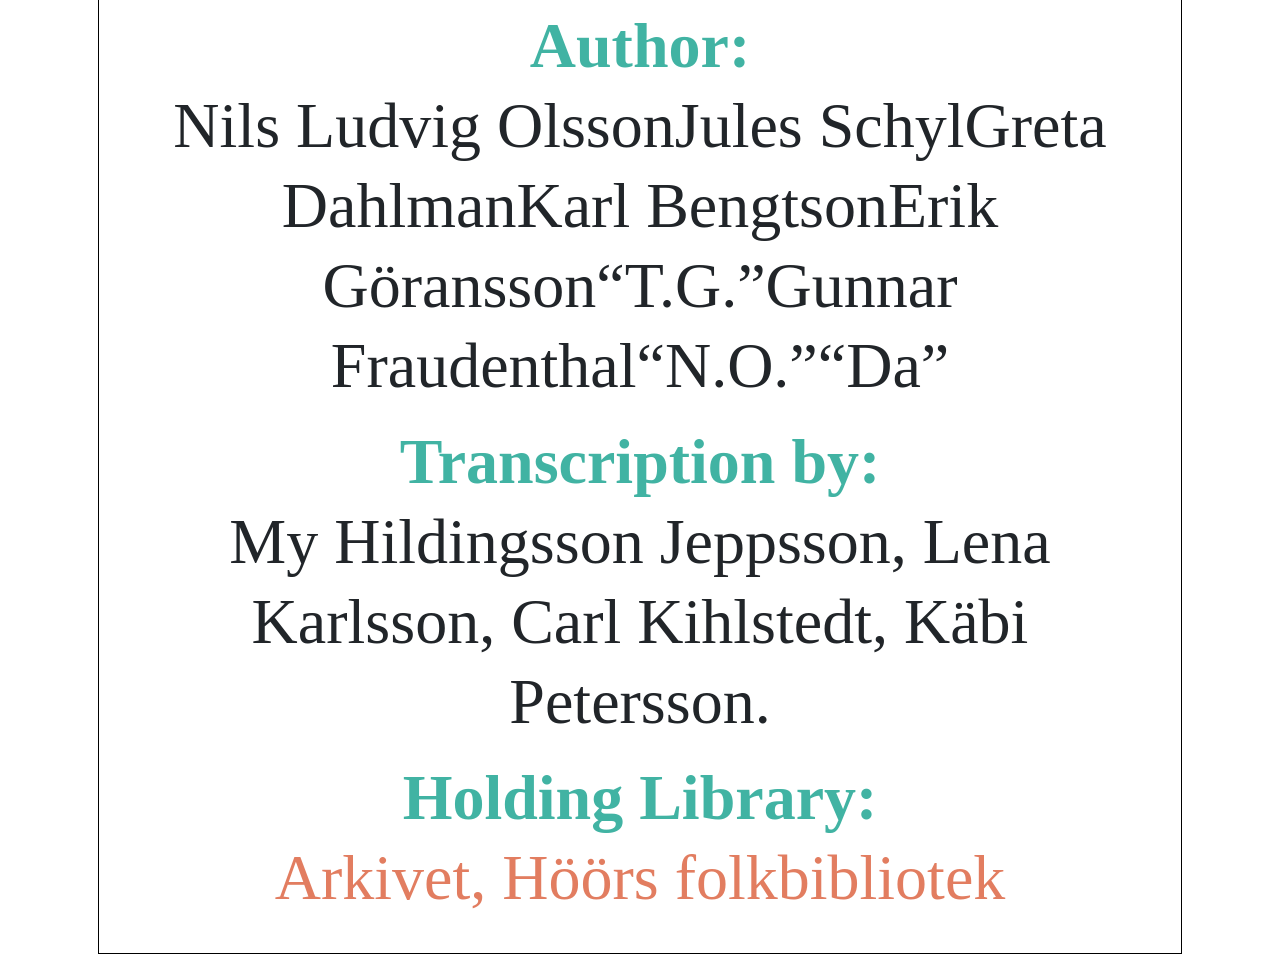
==== commit eafed58d: "nu kom (kanske) testen också med" ====
--- a/docs/index.html
+++ b/docs/index.html
@@ -30,9 +30,57 @@
                </div>
                <div class="col-sm">
                   <article id="description">
-                     <p><strong>Om Julljuset:</strong> &nbsp;
-                        <a href="%0A         Om Julljuset %0A%0A             Julljuset %C3%A4r en %C3%A5rlig jultidning som skapats av Kamratf%C3%B6reningen V.K. i H%C3%B6%C3%B6r, och %C3%A5rligen utkom mellan 1918 och 1931, eventuellt med uppeh%C3%A5ll 1921 och 1926. De sk%C3%A4nktes till H%C3%B6%C3%B6rs kommun av poeten och skribenten Nils Ludvig Olsson n%C3%A5gon g%C3%A5ng innan hans bortg%C3%A5ng 1974, och har under senare %C3%A5r legat bortgl%C3%B6mda i bibliotekets magasin tills en vaktm%C3%A4stare %C3%A5teruppt%C3%A4ckte dem omkring %C3%A5r 2010. Varje tidning %C3%A4r unik och skriven f%C3%B6r hand i skrivstil med illustrationer i anslutning till texterna. Det f%C3%B6rsta numret 1918 har dessutom fem enskilda konstverk inflikade mellan n%C3%A5gra av sidorna. Julljuset har troligtvis aldrig blivit tryckt. En teori %C3%A4r att den kan ha visats vid f%C3%B6reningens sammankomster kring jul. Ut%C3%B6ver n%C3%A5gon liten reva, tumavtryck och s%C3%A5 kallad %E2%80%9Cbl%C3%B6dning%E2%80%9D framf%C3%B6r allt av guldf%C3%A4rg som gett avtryck p%C3%A5 motsatt sida %C3%A4r tidningarna v%C3%A4lbevarade. Tidningen har flera upphovspersoner. I Julljuset 1918 medverkade ut%C3%B6ver den lokala H%C3%B6%C3%B6r-profilen Nils Ludvig exempelvis konstn%C3%A4ren Jules Schyl.   %0A%0A         %0A         Konstverk%0A            Julljuset 1918 inneh%C3%A5ller ut%C3%B6ver text och mindre illustrationer %C3%A4ven fem separata konstverk.  %C3%84ven om enbart fyra av dem %C3%A4r signerade av Jules Schyl har de troligtvis samma upphovsman. M%C3%A5laren, grafikern och tecknaren Viktor Jules Richard Schylow (1893-1977), vilket %C3%A4r hans egentliga namn, f%C3%B6ddes i K%C3%B6penhamn men %C3%A4r uppvuxen i H%C3%B6%C3%B6r som son till Ida och Ola %E2%80%9CMotor-Ola%E2%80%9D Svensson.%0A               %0A               Efter konstn%C3%A4rliga studier i Stockholm p%C3%A5 Tekniska skolan, till teckningsl%C3%A4rare p%C3%A5 H%C3%B6gre konstindustriella skola och p%C3%A5 Althins m%C3%A5larskola, l%C3%A4ste han fram till 1919 p%C3%A5 Det Kongelige Danske Kunstakademi i K%C3%B6penhamn. Fr%C3%A5n 1920-talet och fram%C3%A5t arbetade han under m%C3%A5nga %C3%A5r som teckningsl%C3%A4rare i Malm%C3%B6. %0A               %0A               Som en av grundarna av konstn%C3%A4rsgruppen De tolv medverkade han till den sk%C3%A5nska modernismens genombrott. Gruppen med bland annat medlemmar som Albert Abbe, Tora Vega Holmstr%C3%B6m och Emil Olsson bildades 1921 i Paris n%C3%A4r de studerade vid Acad%C3%A9mie Colarossi. De tolv st%C3%A4llde f%C3%B6r f%C3%B6rsta g%C3%A5ngen ut tillsammans %C3%A5r 1924 p%C3%A5 Malm%C3%B6 konstmuseum. Tio %C3%A5r senare uppl%C3%B6stes gruppen. %C3%85r 2004 gjordes %C3%A5ter en utst%C3%A4llning av De tolv p%C3%A5 museet. %0A               %0A               Jules Schyl var %C3%A4ven med att bilda konstn%C3%A4rsgruppen Aura 1928 som fortfarande huserar i Krognoshuset  i Lund.Hans verk har ocks%C3%A5 st%C3%A4llts ut p%C3%A5 Charlottenborg i K%C3%B6penhamn., Liljevalchs konsthall i Stockholm och p%C3%A5 det som numera heter Skissernas museum i Lund.%0A               %0A               Inspirationen till motiven i form av figurstudier, landskap, stilleben och portr%C3%A4tt h%C3%A4mtade han ofta fr%C3%A5n musiken och dansens v%C3%A4rld. Verken best%C3%A5r av bland annat oljem%C3%A5lningar, teckningar, etsningar och litografier. Dessutom har han gjort offentliga konstverk i form av muralm%C3%A5leri i exempelvis R%C3%A5dhusets entr%C3%A9 i Lund.%0A               %0A               Jules Schyl konst finns representerad p%C3%A5 bland annat Nationalmuseum, Moderna museet och Malm%C3%B6 konstmuseum.%0A            %0A        %0A         Om digitaliseringen%0A            Denna digitalisering %C3%A4r begr%C3%A4nsad till det f%C3%B6rsta numret av Julljuset 1918 men f%C3%B6rhoppningen %C3%A4r att det %C3%A4r startskottet till att %C3%A4ven %C3%B6vriga nummer digitaliseras. Digitalisering har i samarbete med H%C3%B6%C3%B6rs bibliotek gjorts av My Hildingsson, Lena Karlsson, Carl Kihlstedt och K%C3%A4bi Pettersson, studenter p%C3%A5 delkursen Digitalisering f%C3%B6r bevarande och tillg%C3%A4nglighet p%C3%A5 Masterprogrammet i Biblioteks- och informationsvetenskap vid  Bor%C3%A5s H%C3%B6gskola v%C3%A5rterminen 2026. Kodningen har gjorts i TEI, XML, HTML.%0A            %0A         "></a></p>
-                     <p></p>
+                     <p><strong>Om Julljuset:</strong></p>
+                     <p> Julljuset är en årlig jultidning som skapats av Kamratföreningen V.K. i Höör, och
+                        årligen utkom mellan 1918 och 1931, eventuellt med uppehåll 1921 och 1926. De skänktes
+                        till Höörs kommun av poeten och skribenten Nils Ludvig Olsson någon gång innan hans
+                        bortgång 1974, och har under senare år legat bortglömda i bibliotekets magasin tills
+                        en vaktmästare återupptäckte dem omkring år 2010. Varje tidning är unik och skriven
+                        för hand i skrivstil med illustrationer i anslutning till texterna. Det första numret
+                        1918 har dessutom fem enskilda konstverk inflikade mellan några av sidorna. Julljuset
+                        har troligtvis aldrig blivit tryckt. En teori är att den kan ha visats vid föreningens
+                        sammankomster kring jul. Utöver någon liten reva, tumavtryck och så kallad “blödning”
+                        framför allt av guldfärg som gett avtryck på motsatt sida är tidningarna välbevarade.
+                        Tidningen har flera upphovspersoner. I Julljuset 1918 medverkade utöver den lokala
+                        Höör-profilen Nils Ludvig exempelvis konstnären Jules Schyl.   </p>
+                     <p>Julljuset 1918 innehåller utöver text och mindre illustrationer även fem separata
+                        konstverk.  Även om enbart fyra av dem är signerade av Jules Schyl har de troligtvis
+                        samma upphovsman. Målaren, grafikern och tecknaren Viktor Jules Richard Schylow (1893-1977),
+                        vilket är hans egentliga namn, föddes i Köpenhamn men är uppvuxen i Höör som son till
+                        Ida och Ola “Motor-Ola” Svensson.
+                        
+                        Efter konstnärliga studier i Stockholm på Tekniska skolan, till teckningslärare på
+                        Högre konstindustriella skola och på Althins målarskola, läste han fram till 1919
+                        på Det Kongelige Danske Kunstakademi i Köpenhamn. Från 1920-talet och framåt arbetade
+                        han under många år som teckningslärare i Malmö. 
+                        
+                        Som en av grundarna av konstnärsgruppen De tolv medverkade han till den skånska modernismens
+                        genombrott. Gruppen med bland annat medlemmar som Albert Abbe, Tora Vega Holmström
+                        och Emil Olsson bildades 1921 i Paris när de studerade vid Académie Colarossi. De
+                        tolv ställde för första gången ut tillsammans år 1924 på Malmö konstmuseum. Tio år
+                        senare upplöstes gruppen. År 2004 gjordes åter en utställning av De tolv på museet.
+                        
+                        
+                        Jules Schyl var även med att bilda konstnärsgruppen Aura 1928 som fortfarande huserar
+                        i Krognoshuset  i Lund.Hans verk har också ställts ut på Charlottenborg i Köpenhamn.,
+                        Liljevalchs konsthall i Stockholm och på det som numera heter Skissernas museum i
+                        Lund.
+                        
+                        Inspirationen till motiven i form av figurstudier, landskap, stilleben och porträtt
+                        hämtade han ofta från musiken och dansens värld. Verken består av bland annat oljemålningar,
+                        teckningar, etsningar och litografier. Dessutom har han gjort offentliga konstverk
+                        i form av muralmåleri i exempelvis Rådhusets entré i Lund.
+                        
+                        Jules Schyl konst finns representerad på bland annat Nationalmuseum, Moderna museet
+                        och Malmö konstmuseum.
+                        </p>
+                     <p>Denna digitalisering är begränsad till det första numret av Julljuset 1918 men förhoppningen
+                        är att det är startskottet till att även övriga nummer digitaliseras. Digitalisering
+                        har i samarbete med Höörs bibliotek gjorts av My Hildingsson, Lena Karlsson, Carl
+                        Kihlstedt och Käbi Pettersson, studenter på delkursen Digitalisering för bevarande
+                        och tillgänglighet på Masterprogrammet i Biblioteks- och informationsvetenskap vid
+                        Borås Högskola vårterminen 2026. Kodningen har gjorts i TEI, XML, HTML.
+                        </p>
                   </article>
                </div>
             </div>
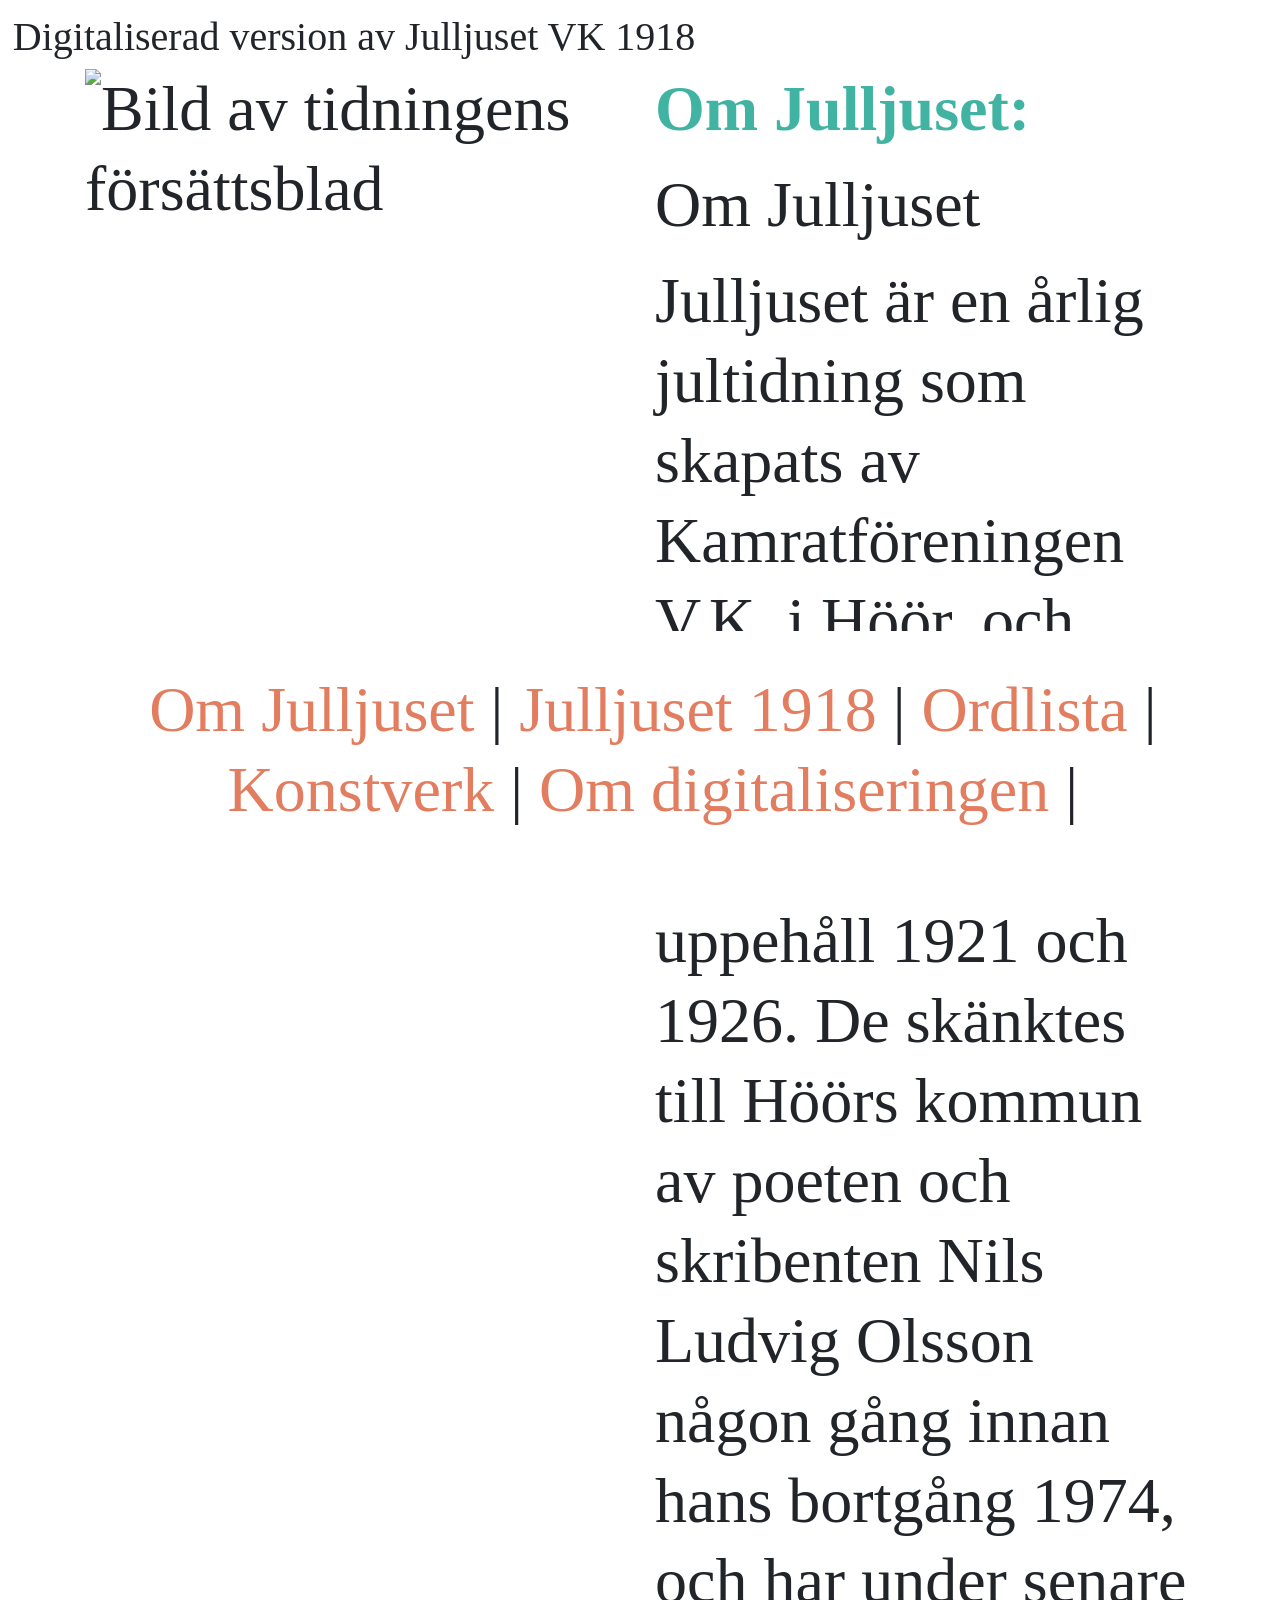
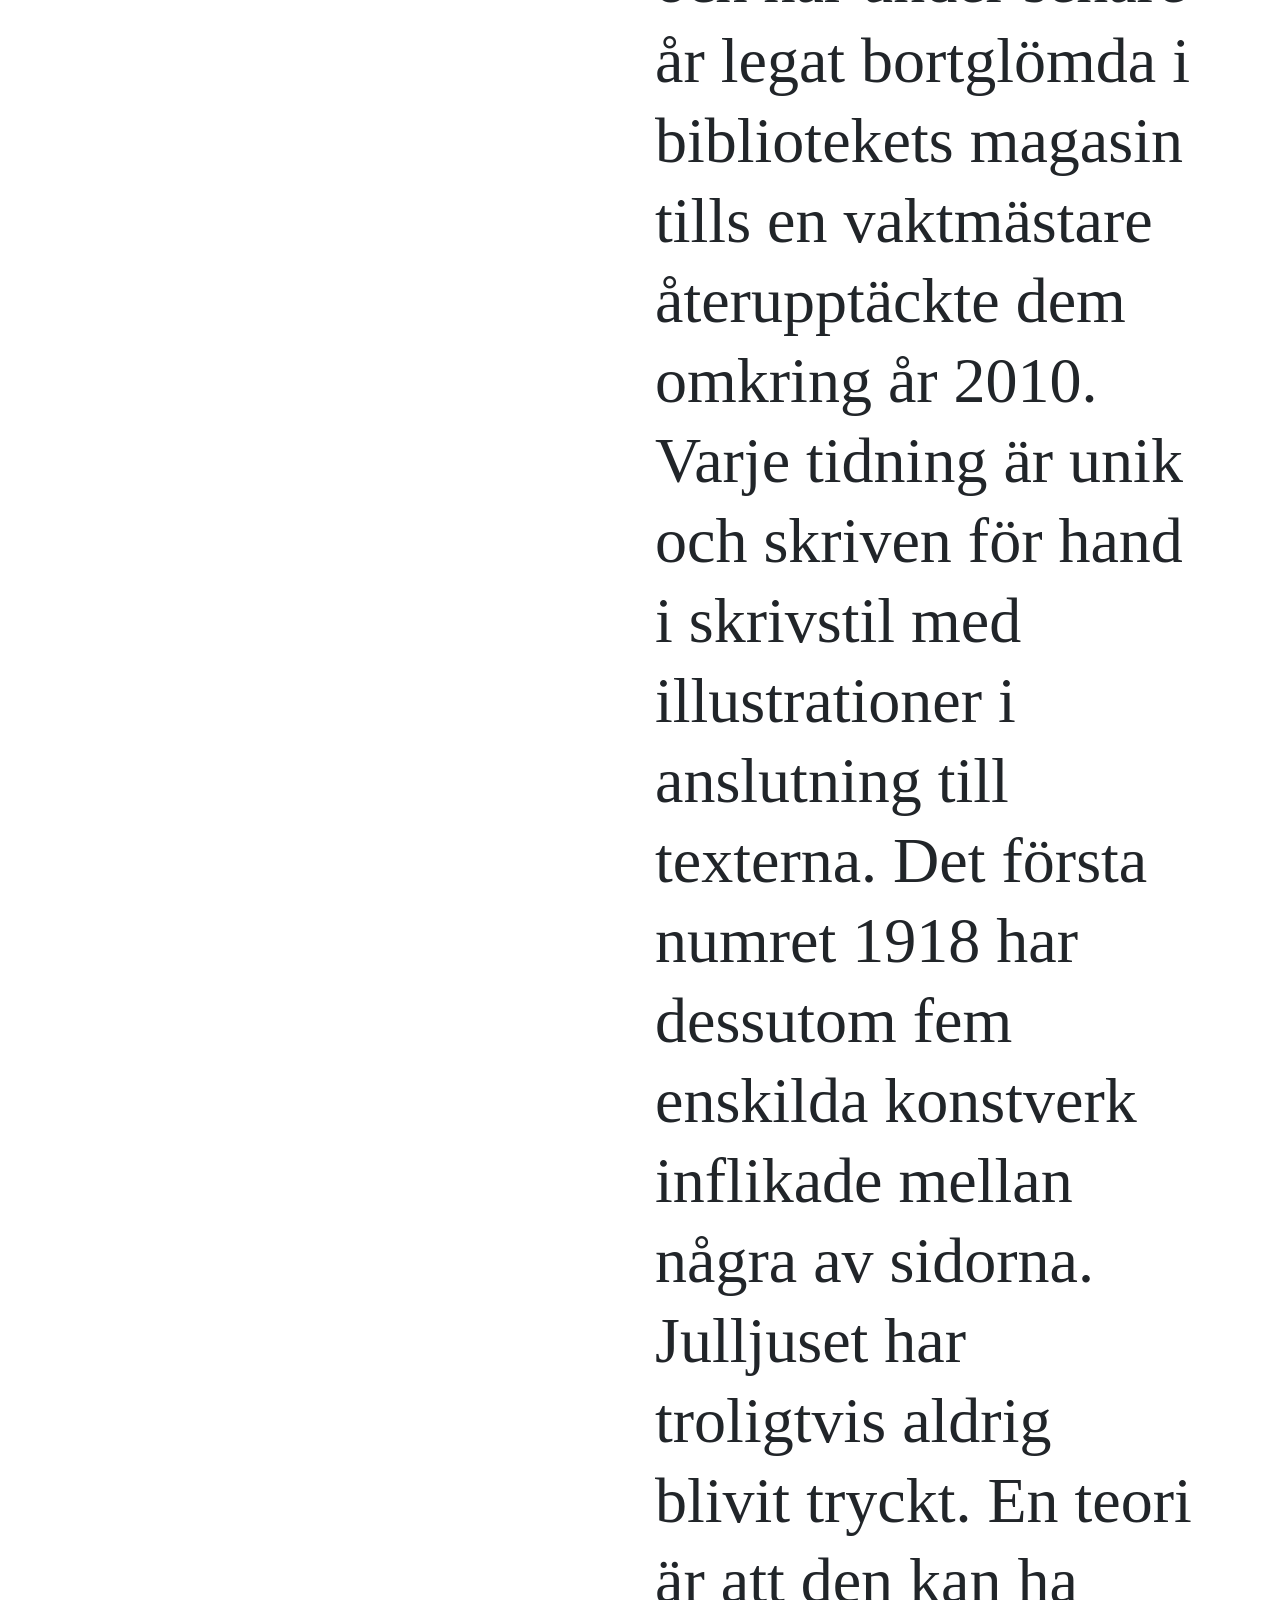
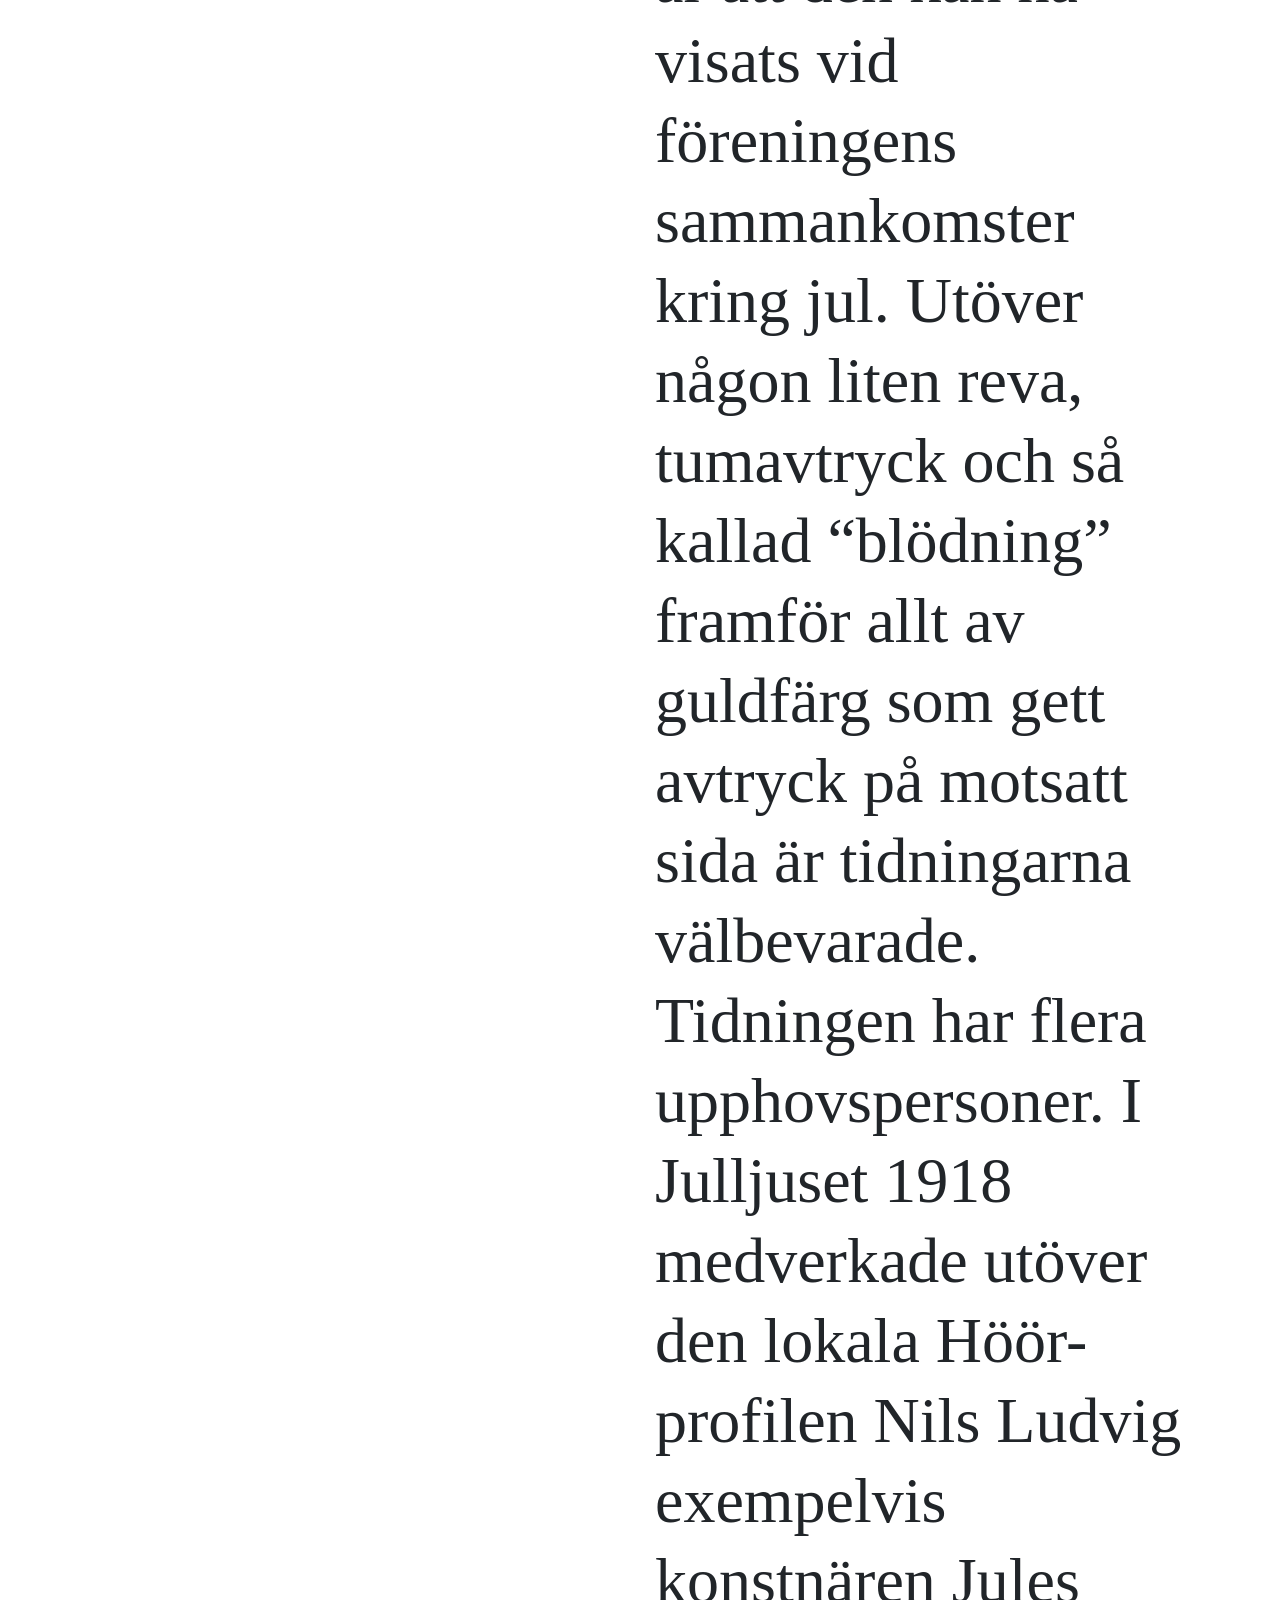
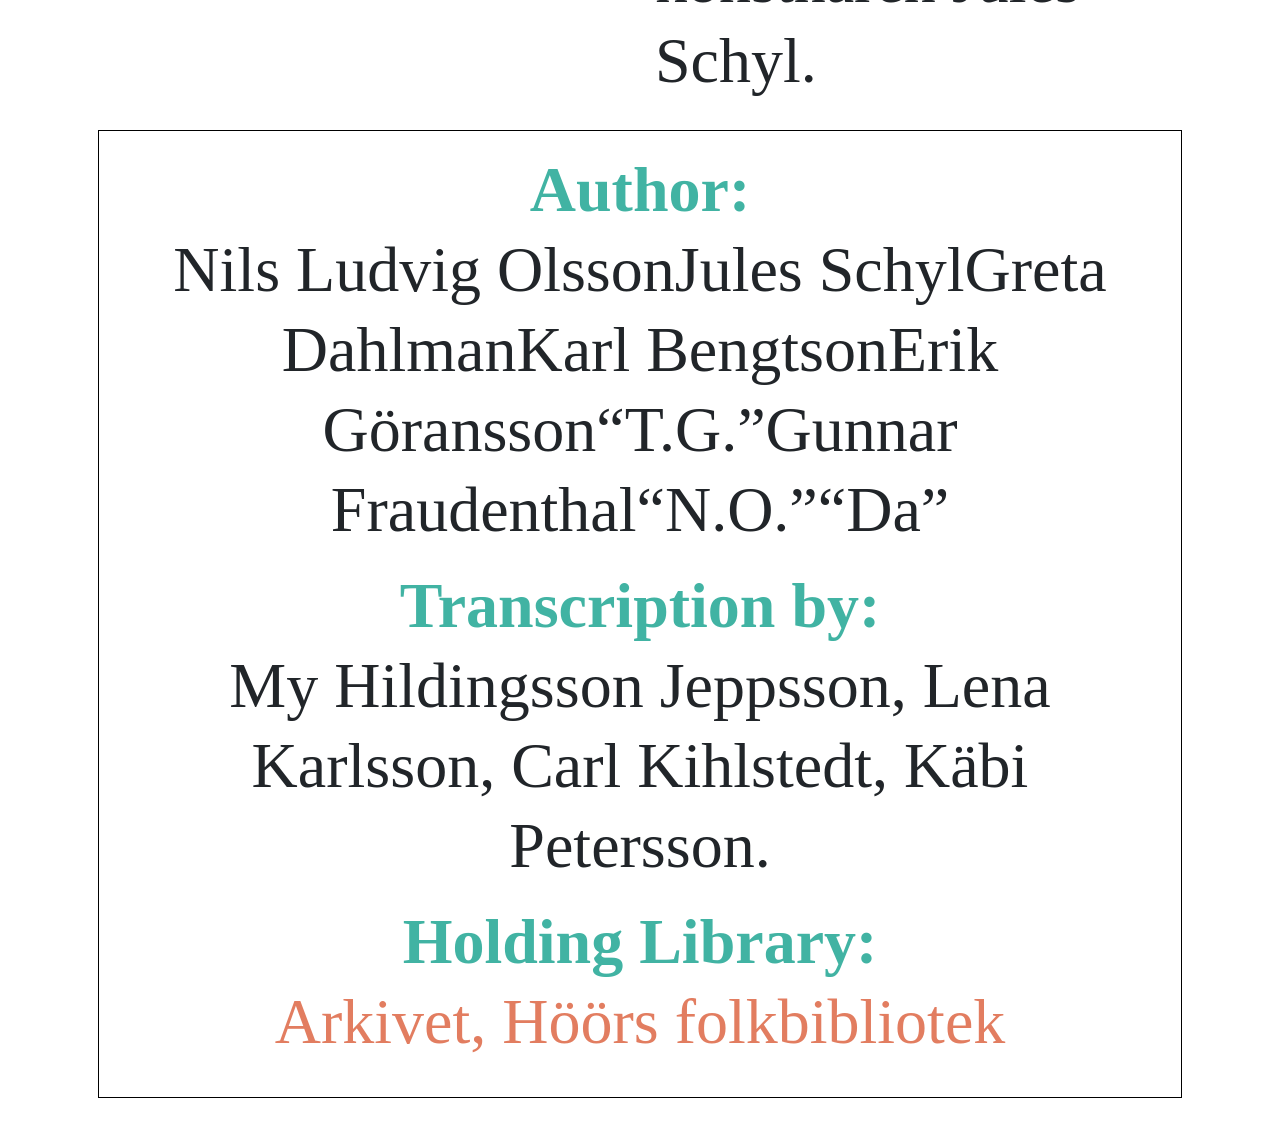
==== commit f820535a: "Försöker få rätt text till "om julljuset"" ====
--- a/docs/index.html
+++ b/docs/index.html
@@ -31,6 +31,10 @@
                <div class="col-sm">
                   <article id="description">
                      <p><strong>Om Julljuset:</strong></p>
+                     
+                     <p>Om Julljuset </p>
+                     
+                     
                      <p> Julljuset är en årlig jultidning som skapats av Kamratföreningen V.K. i Höör, och
                         årligen utkom mellan 1918 och 1931, eventuellt med uppehåll 1921 och 1926. De skänktes
                         till Höörs kommun av poeten och skribenten Nils Ludvig Olsson någon gång innan hans
@@ -43,45 +47,8 @@
                         framför allt av guldfärg som gett avtryck på motsatt sida är tidningarna välbevarade.
                         Tidningen har flera upphovspersoner. I Julljuset 1918 medverkade utöver den lokala
                         Höör-profilen Nils Ludvig exempelvis konstnären Jules Schyl.   </p>
-                     <p>Julljuset 1918 innehåller utöver text och mindre illustrationer även fem separata
-                        konstverk.  Även om enbart fyra av dem är signerade av Jules Schyl har de troligtvis
-                        samma upphovsman. Målaren, grafikern och tecknaren Viktor Jules Richard Schylow (1893-1977),
-                        vilket är hans egentliga namn, föddes i Köpenhamn men är uppvuxen i Höör som son till
-                        Ida och Ola “Motor-Ola” Svensson.
-                        
-                        Efter konstnärliga studier i Stockholm på Tekniska skolan, till teckningslärare på
-                        Högre konstindustriella skola och på Althins målarskola, läste han fram till 1919
-                        på Det Kongelige Danske Kunstakademi i Köpenhamn. Från 1920-talet och framåt arbetade
-                        han under många år som teckningslärare i Malmö. 
-                        
-                        Som en av grundarna av konstnärsgruppen De tolv medverkade han till den skånska modernismens
-                        genombrott. Gruppen med bland annat medlemmar som Albert Abbe, Tora Vega Holmström
-                        och Emil Olsson bildades 1921 i Paris när de studerade vid Académie Colarossi. De
-                        tolv ställde för första gången ut tillsammans år 1924 på Malmö konstmuseum. Tio år
-                        senare upplöstes gruppen. År 2004 gjordes åter en utställning av De tolv på museet.
-                        
-                        
-                        Jules Schyl var även med att bilda konstnärsgruppen Aura 1928 som fortfarande huserar
-                        i Krognoshuset  i Lund.Hans verk har också ställts ut på Charlottenborg i Köpenhamn.,
-                        Liljevalchs konsthall i Stockholm och på det som numera heter Skissernas museum i
-                        Lund.
-                        
-                        Inspirationen till motiven i form av figurstudier, landskap, stilleben och porträtt
-                        hämtade han ofta från musiken och dansens värld. Verken består av bland annat oljemålningar,
-                        teckningar, etsningar och litografier. Dessutom har han gjort offentliga konstverk
-                        i form av muralmåleri i exempelvis Rådhusets entré i Lund.
-                        
-                        Jules Schyl konst finns representerad på bland annat Nationalmuseum, Moderna museet
-                        och Malmö konstmuseum.
-                        </p>
-                     <p>Denna digitalisering är begränsad till det första numret av Julljuset 1918 men förhoppningen
-                        är att det är startskottet till att även övriga nummer digitaliseras. Digitalisering
-                        har i samarbete med Höörs bibliotek gjorts av My Hildingsson, Lena Karlsson, Carl
-                        Kihlstedt och Käbi Pettersson, studenter på delkursen Digitalisering för bevarande
-                        och tillgänglighet på Masterprogrammet i Biblioteks- och informationsvetenskap vid
-                        Borås Högskola vårterminen 2026. Kodningen har gjorts i TEI, XML, HTML.
-                        </p>
-                  </article>
+                     
+                     </article>
                </div>
             </div>
             <div class="row">
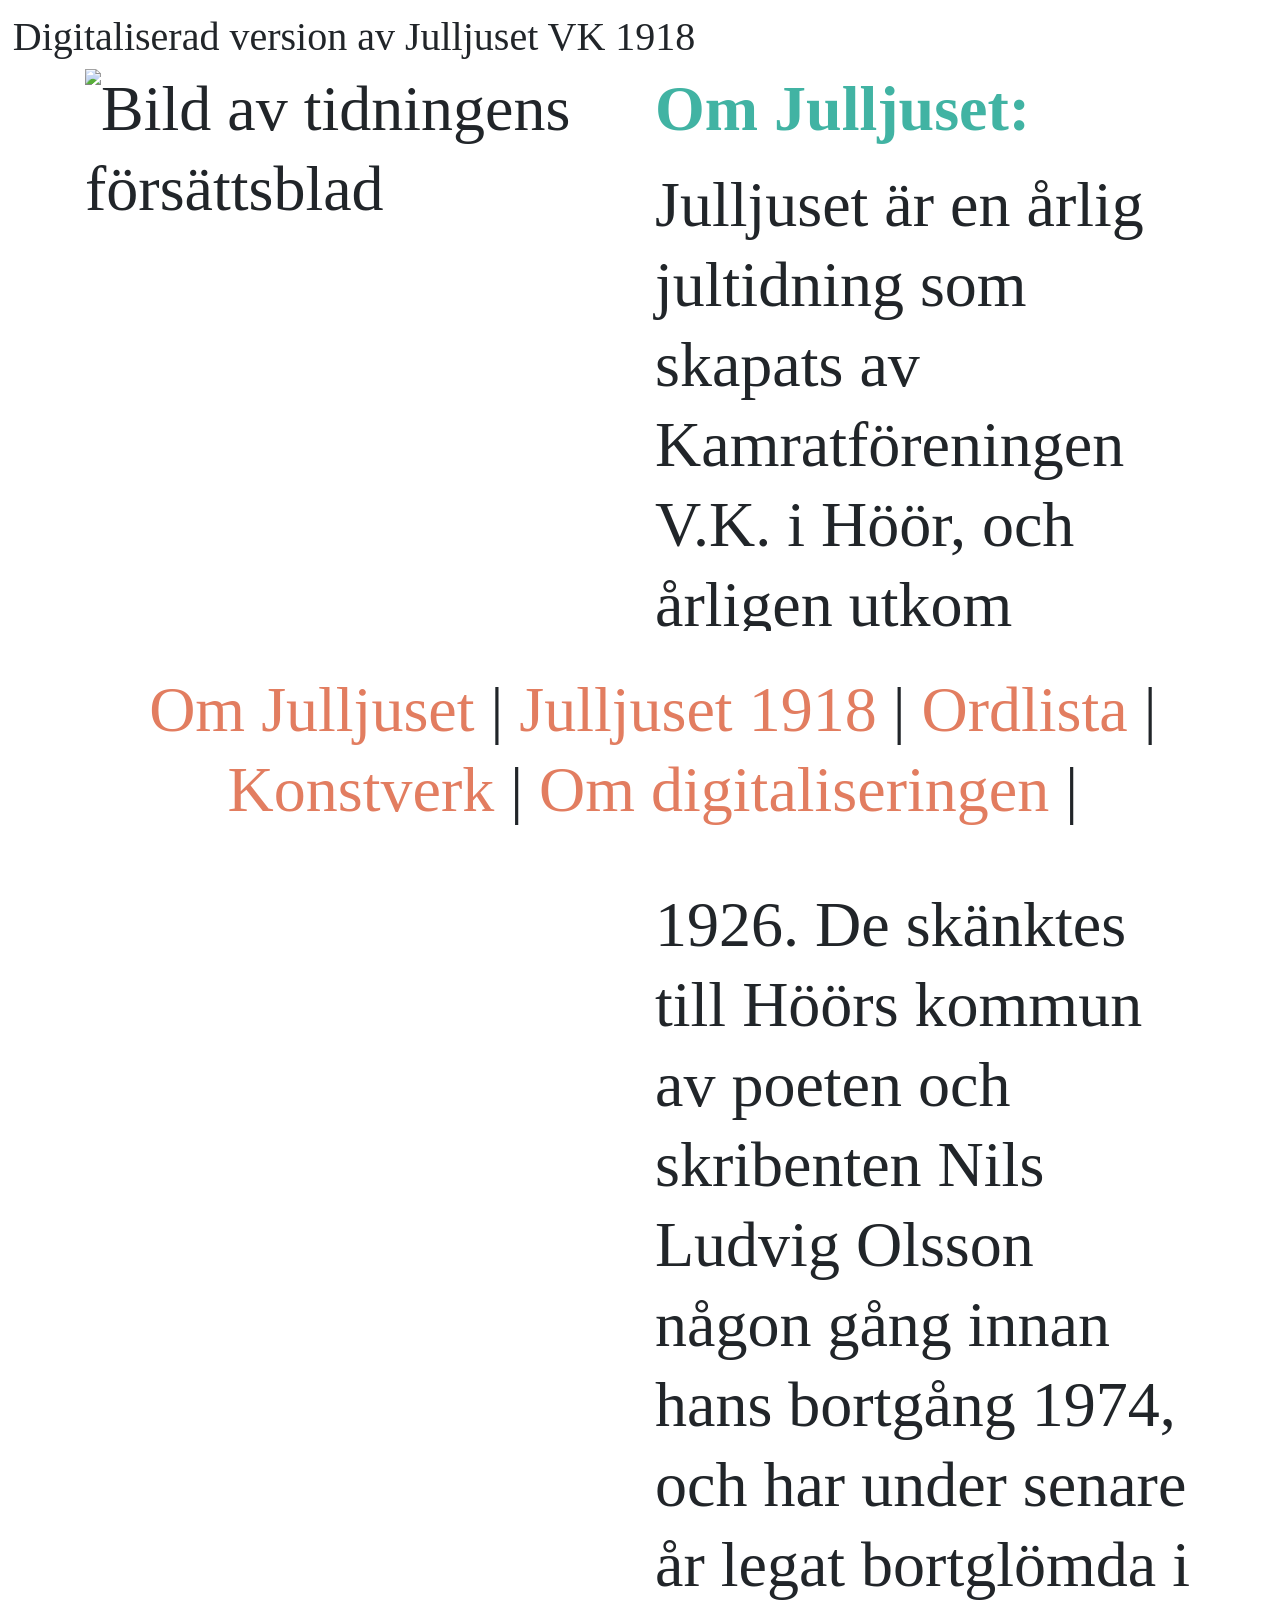
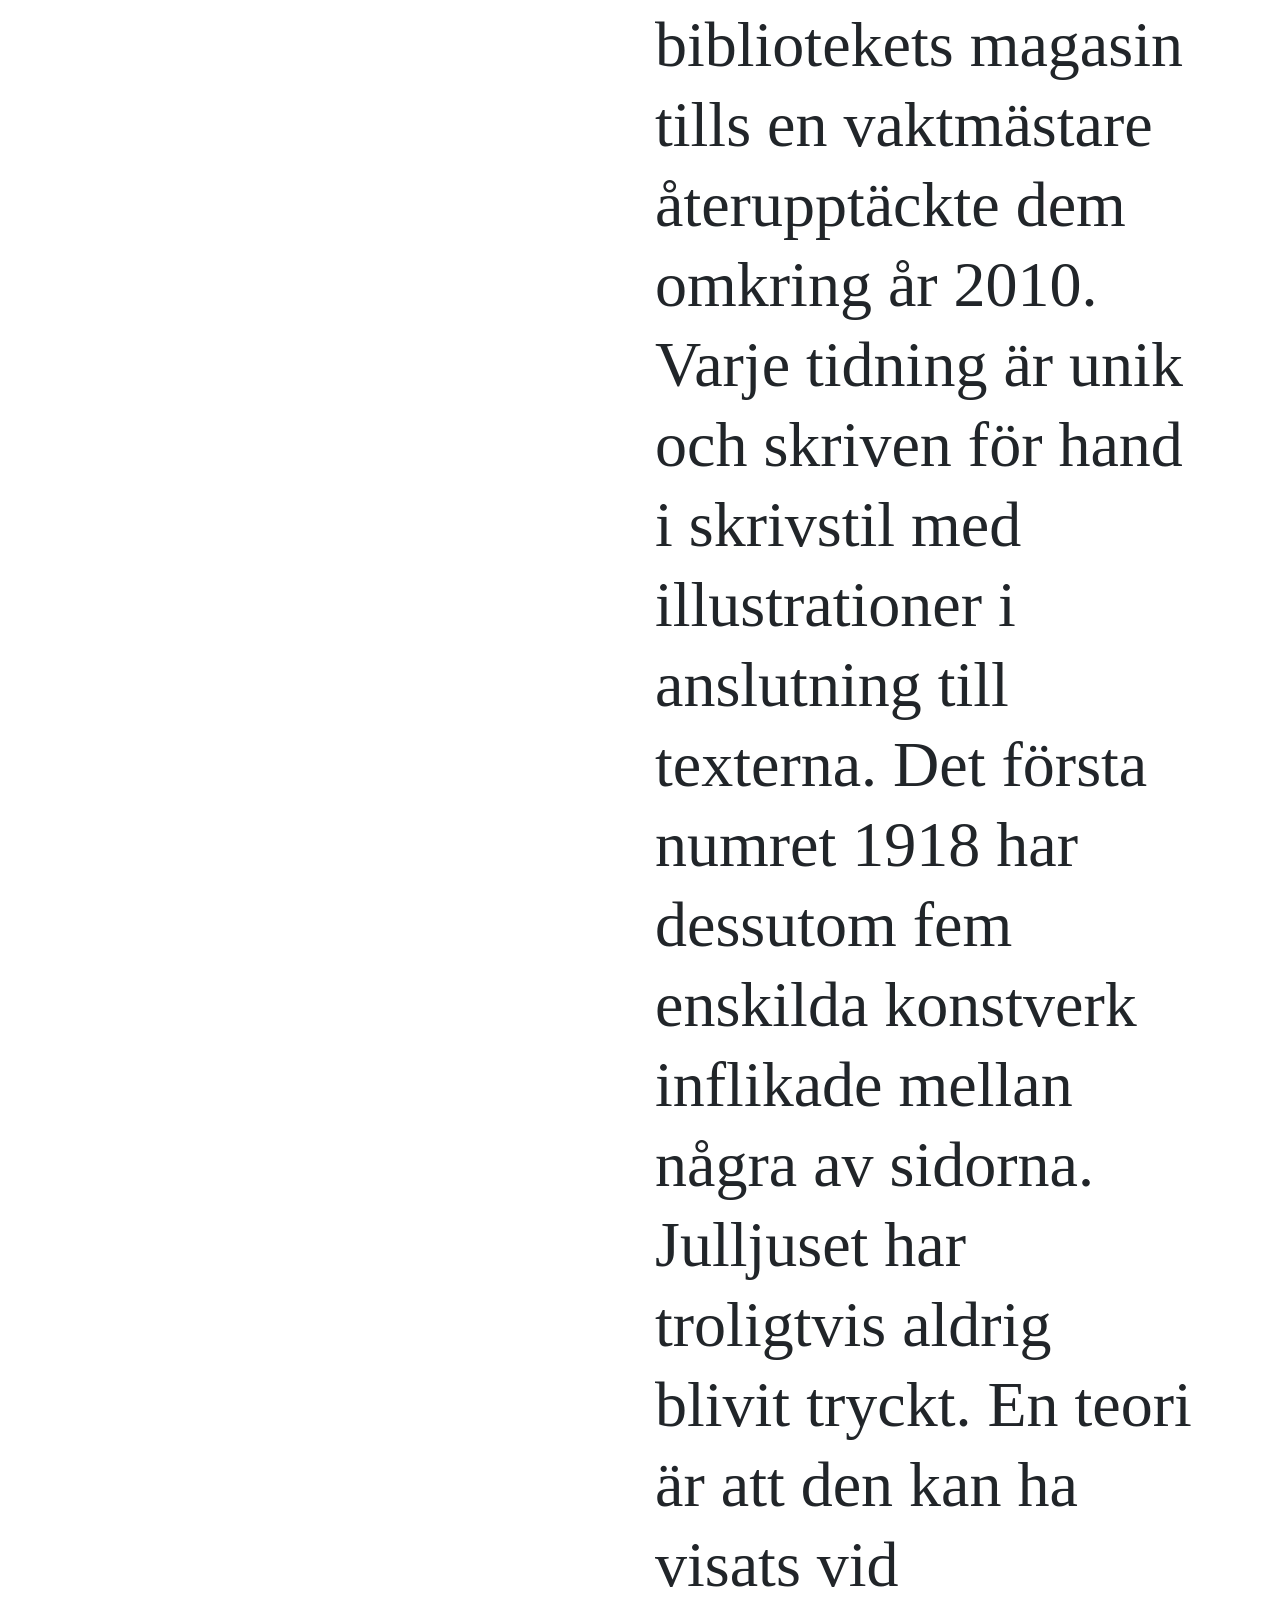
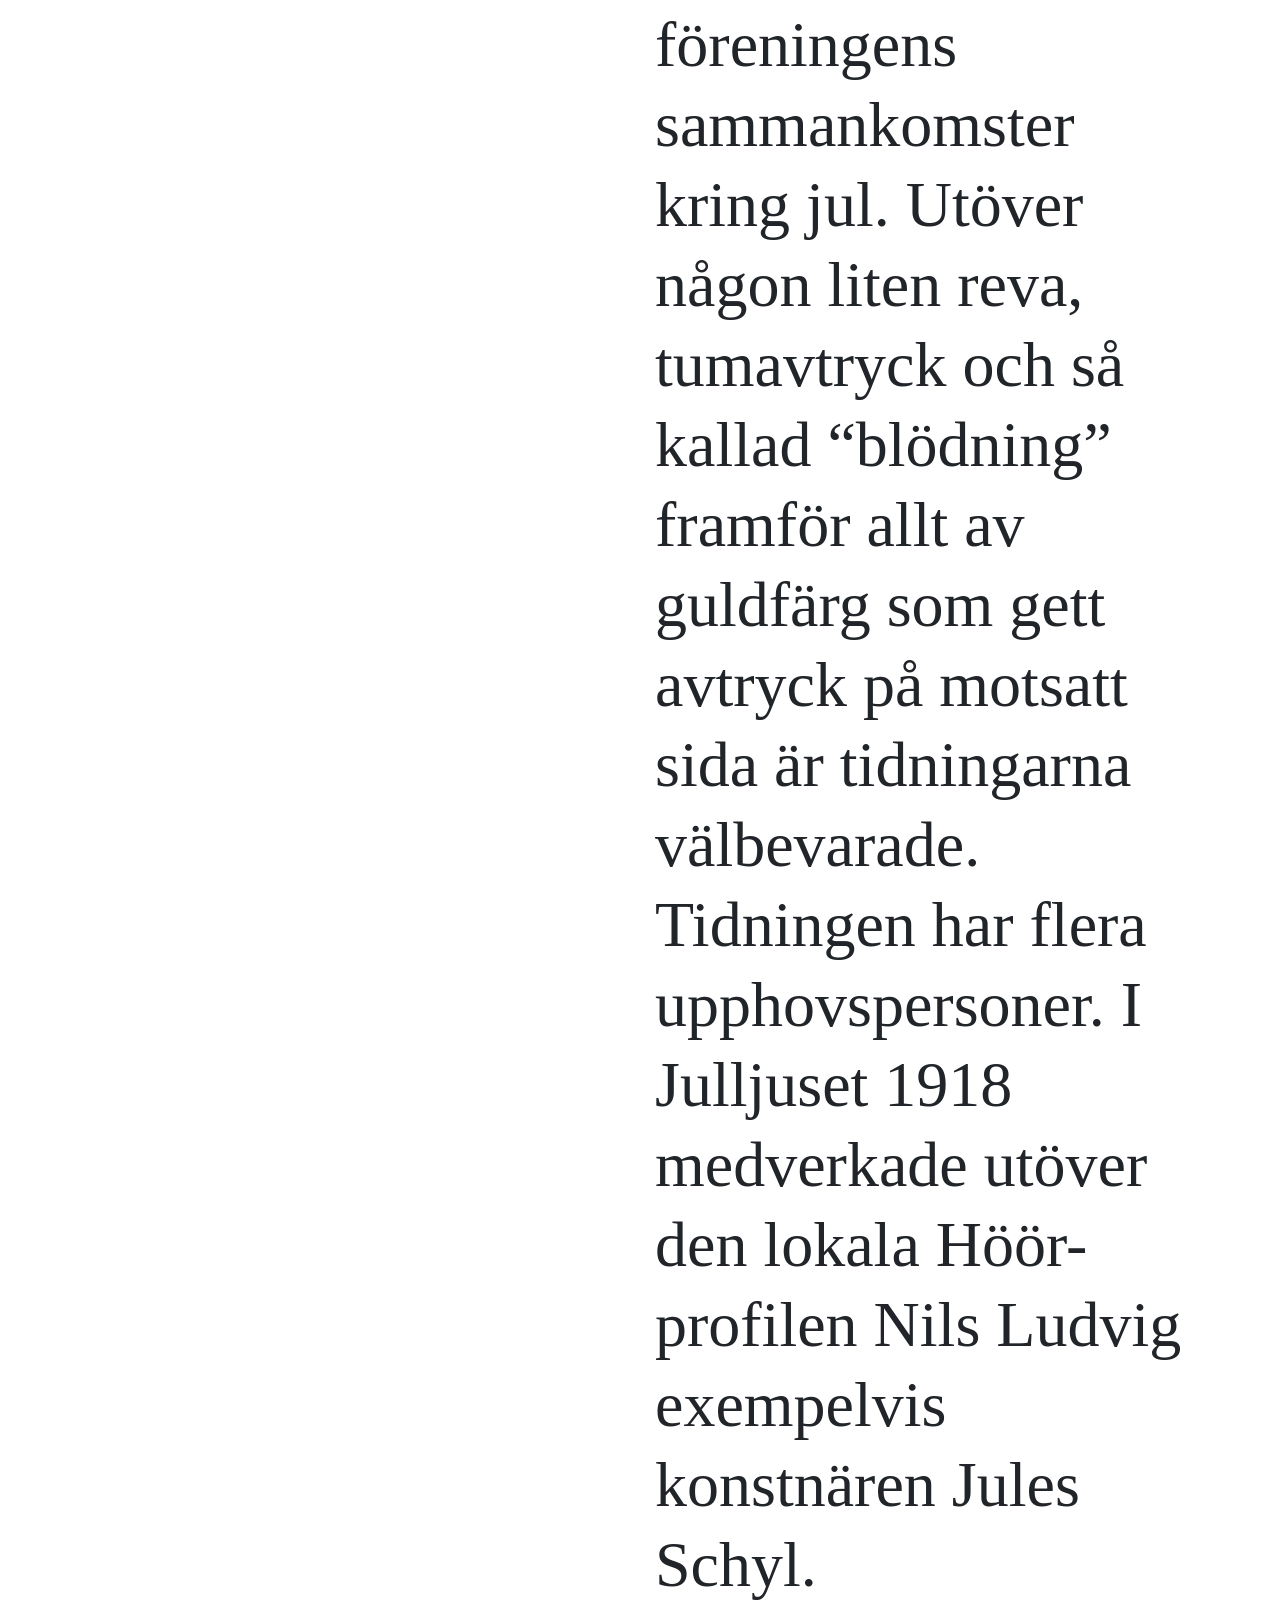
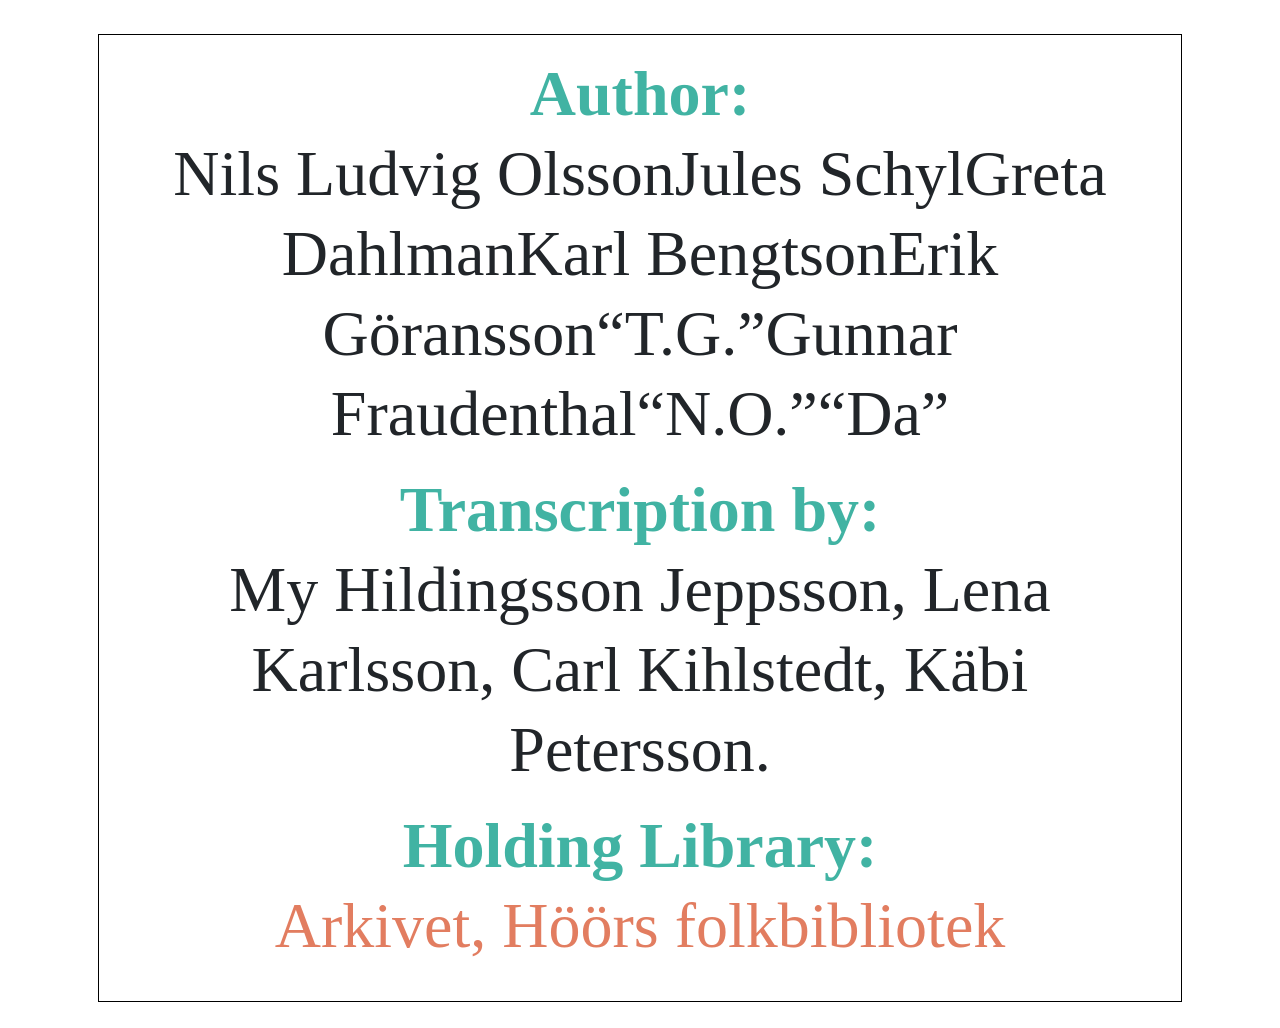
==== commit d636fbc3: "Uppdateringar i alla XSLT" ====
--- a/docs/index.html
+++ b/docs/index.html
@@ -30,9 +30,8 @@
                </div>
                <div class="col-sm">
                   <article id="description">
+                     
                      <p><strong>Om Julljuset:</strong></p>
-                     
-                     <p>Om Julljuset </p>
                      
                      
                      <p> Julljuset är en årlig jultidning som skapats av Kamratföreningen V.K. i Höör, och
@@ -65,9 +64,8 @@
       <footer>
          <div class="row" id="footer">
             <div class="col-sm copyright">
-               <div><a href="https://creativecommons.org/licenses/by/4.0/legalcode"><img src="assets/img/cc.svg" class="copyright_logo" alt="Creative Commons License"><img src="assets/img/by.svg" class="copyright_logo" alt="Attribution 4.0 International"></a></div>
                <div>
-                  2022 Wout Dillen.
+                  		    2026 My Hildingsson Jeppsson, Lena Karlsson, Carl Kilstedt, Käbi Petersson
                   </div>
             </div>
          </div>
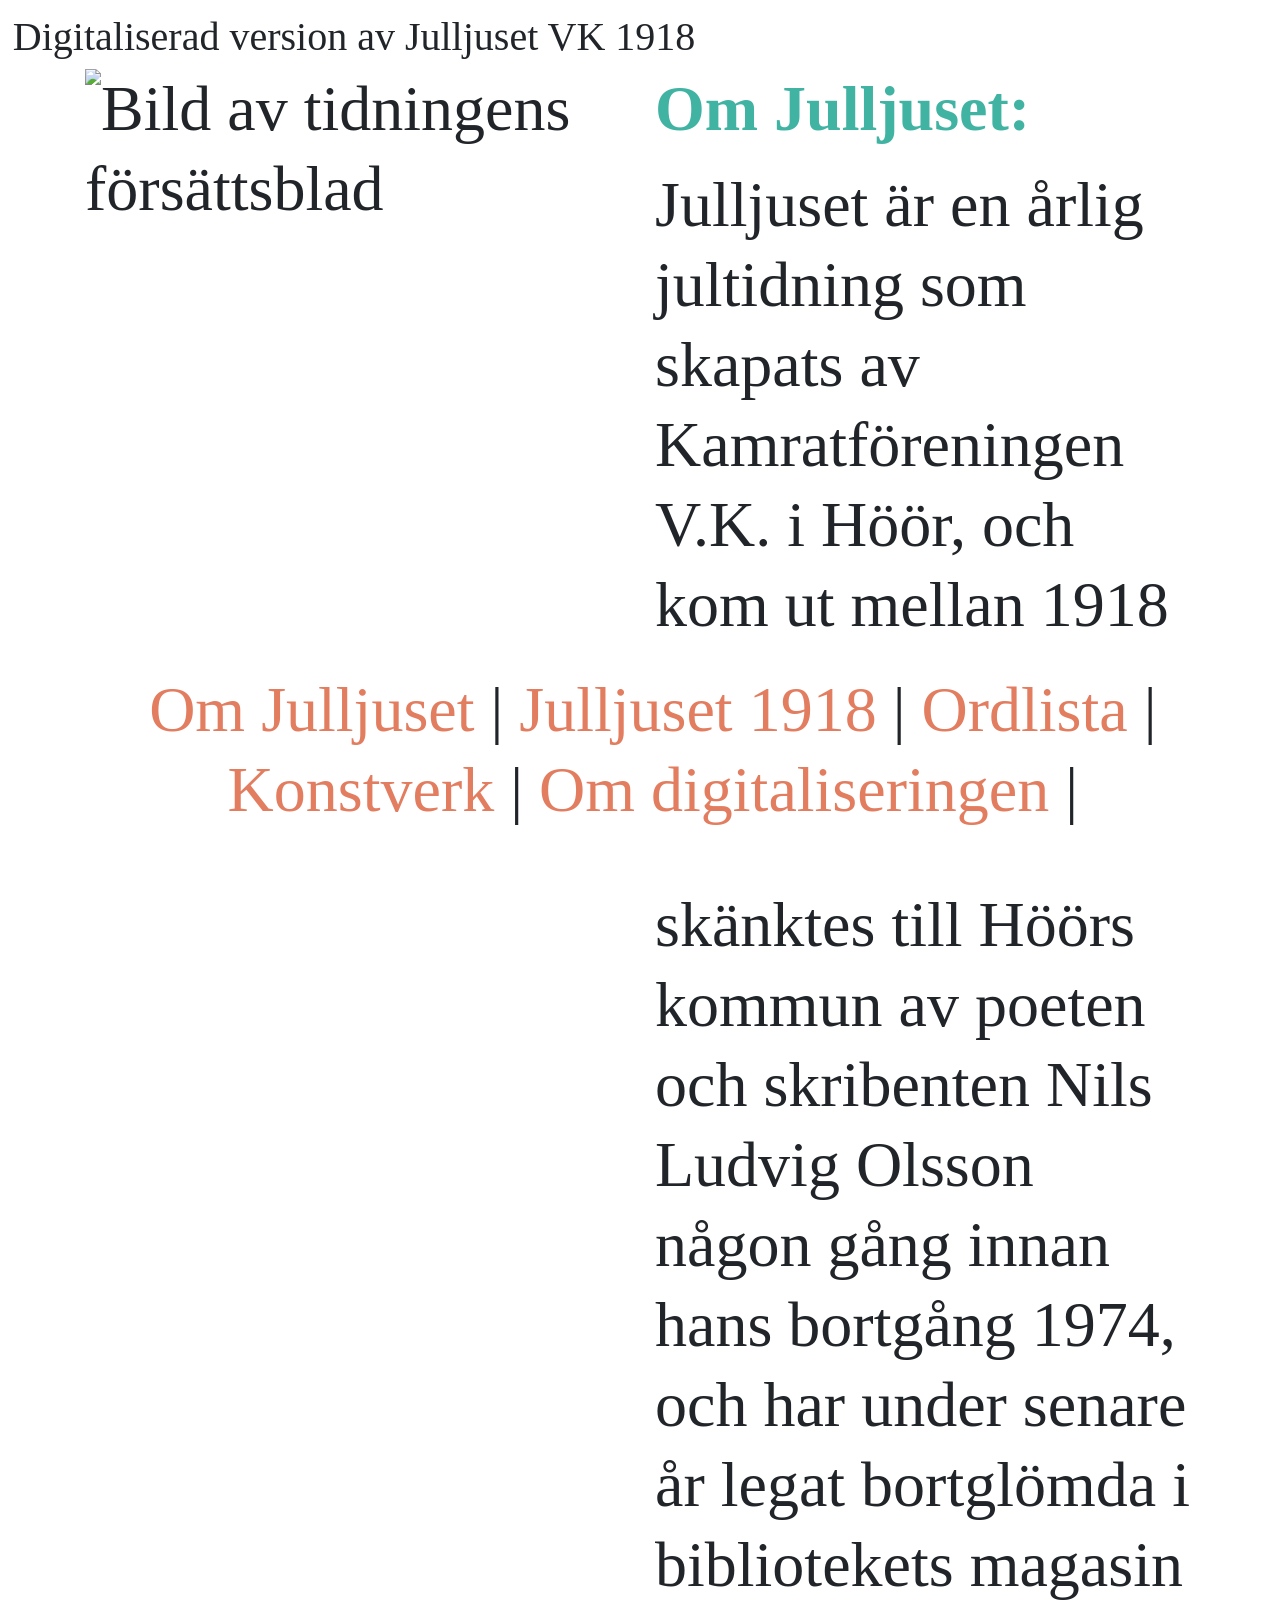
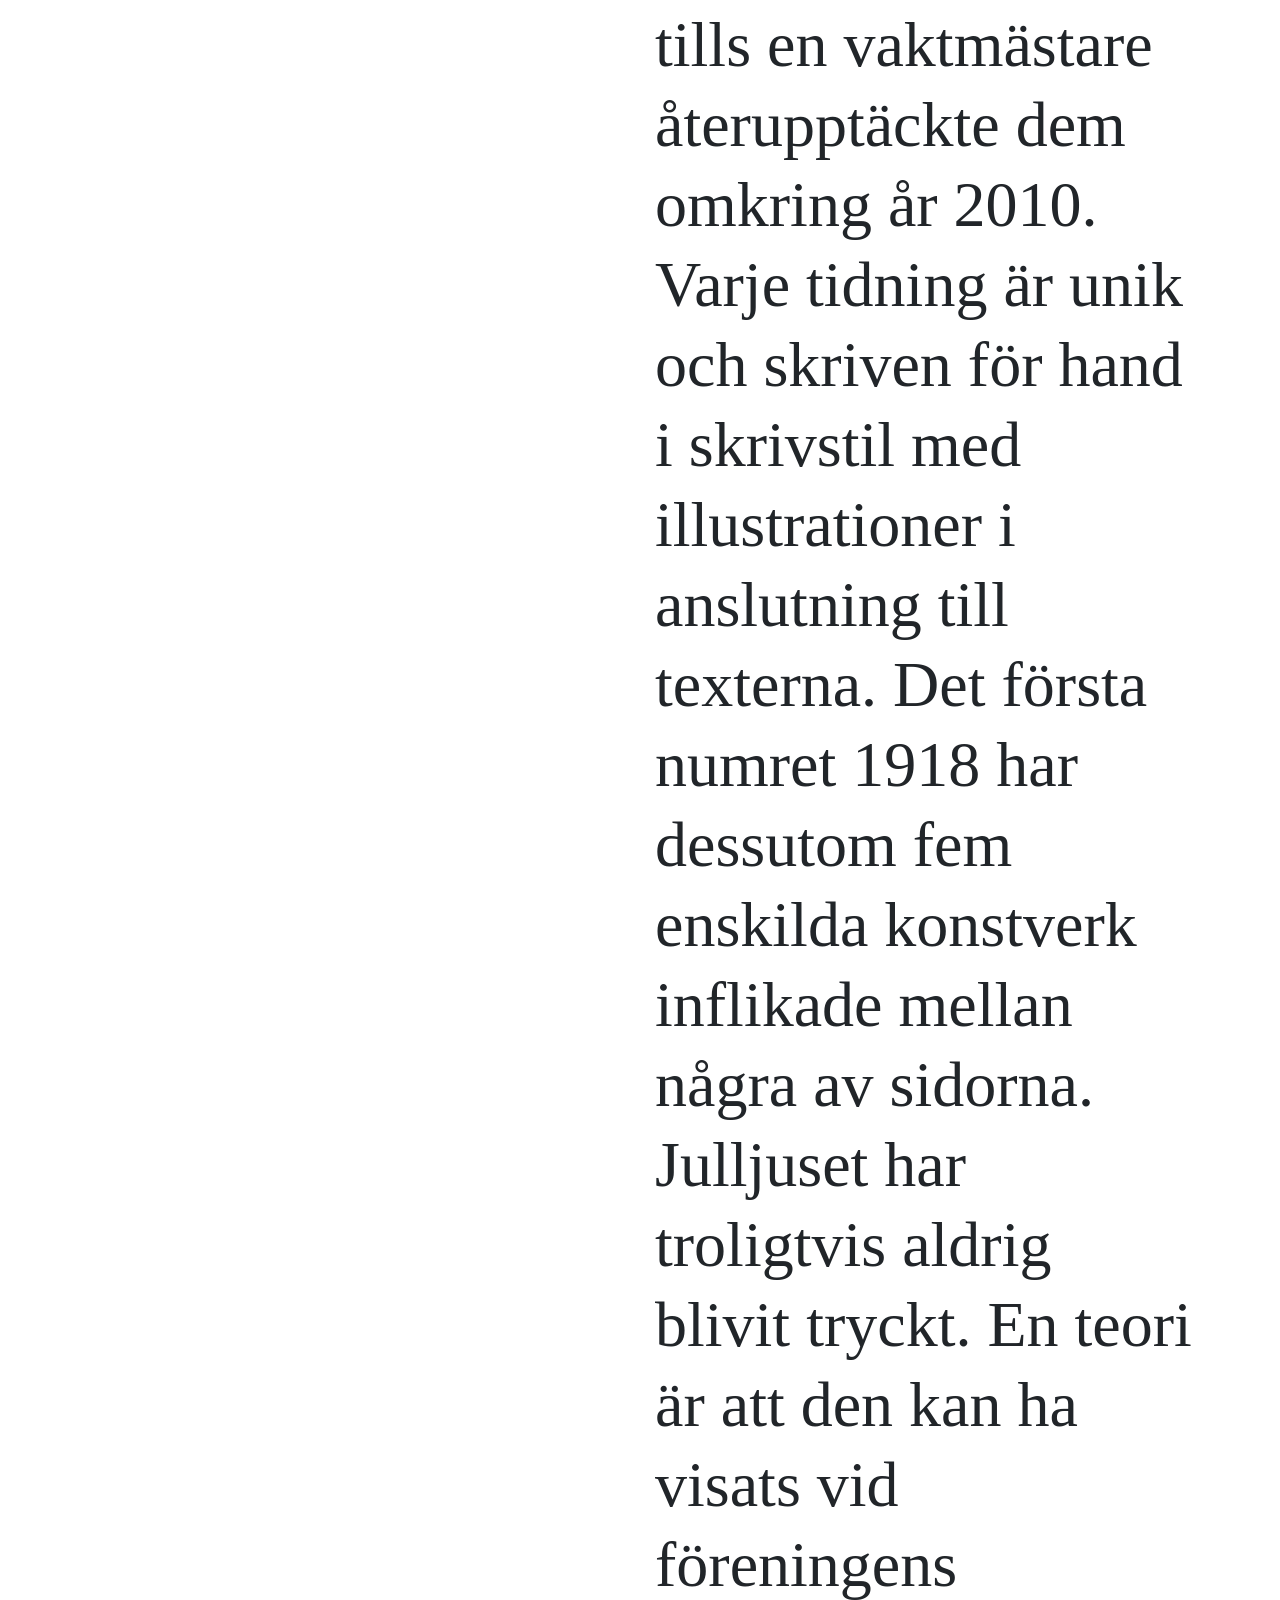
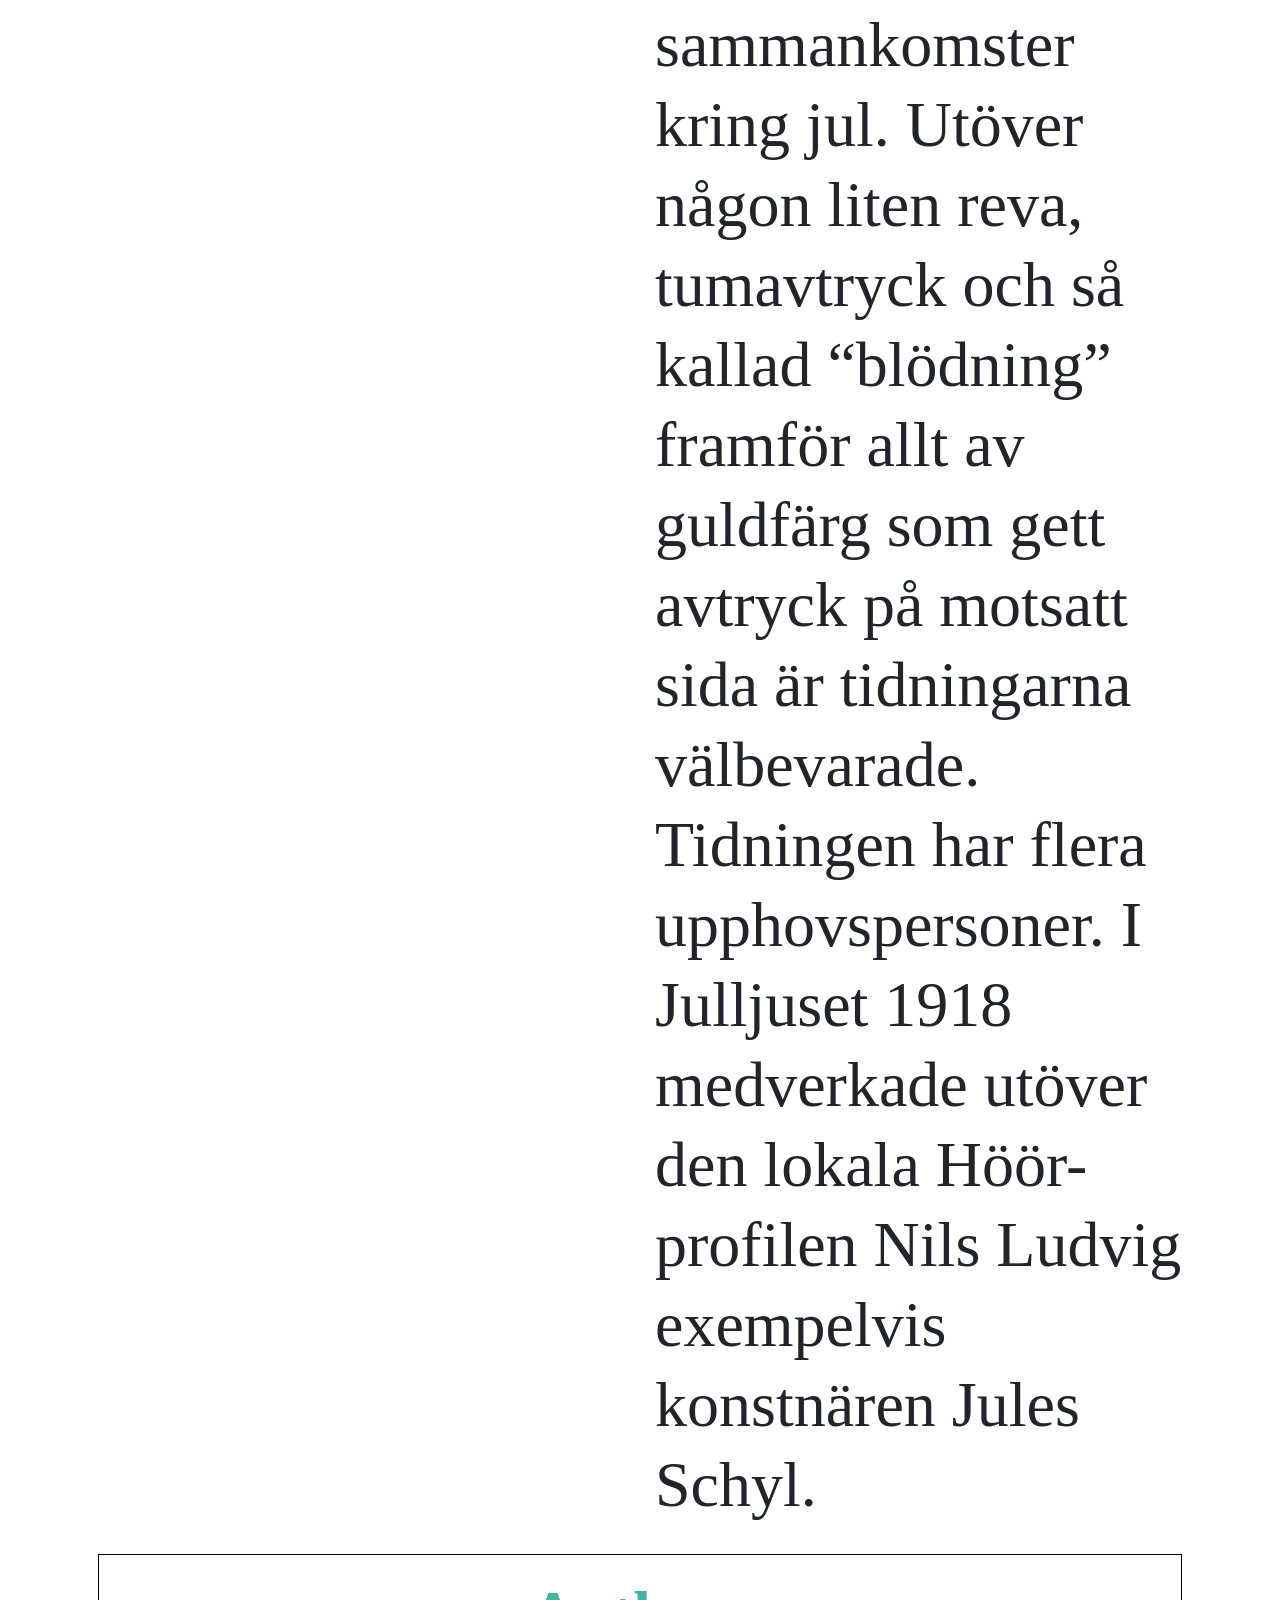
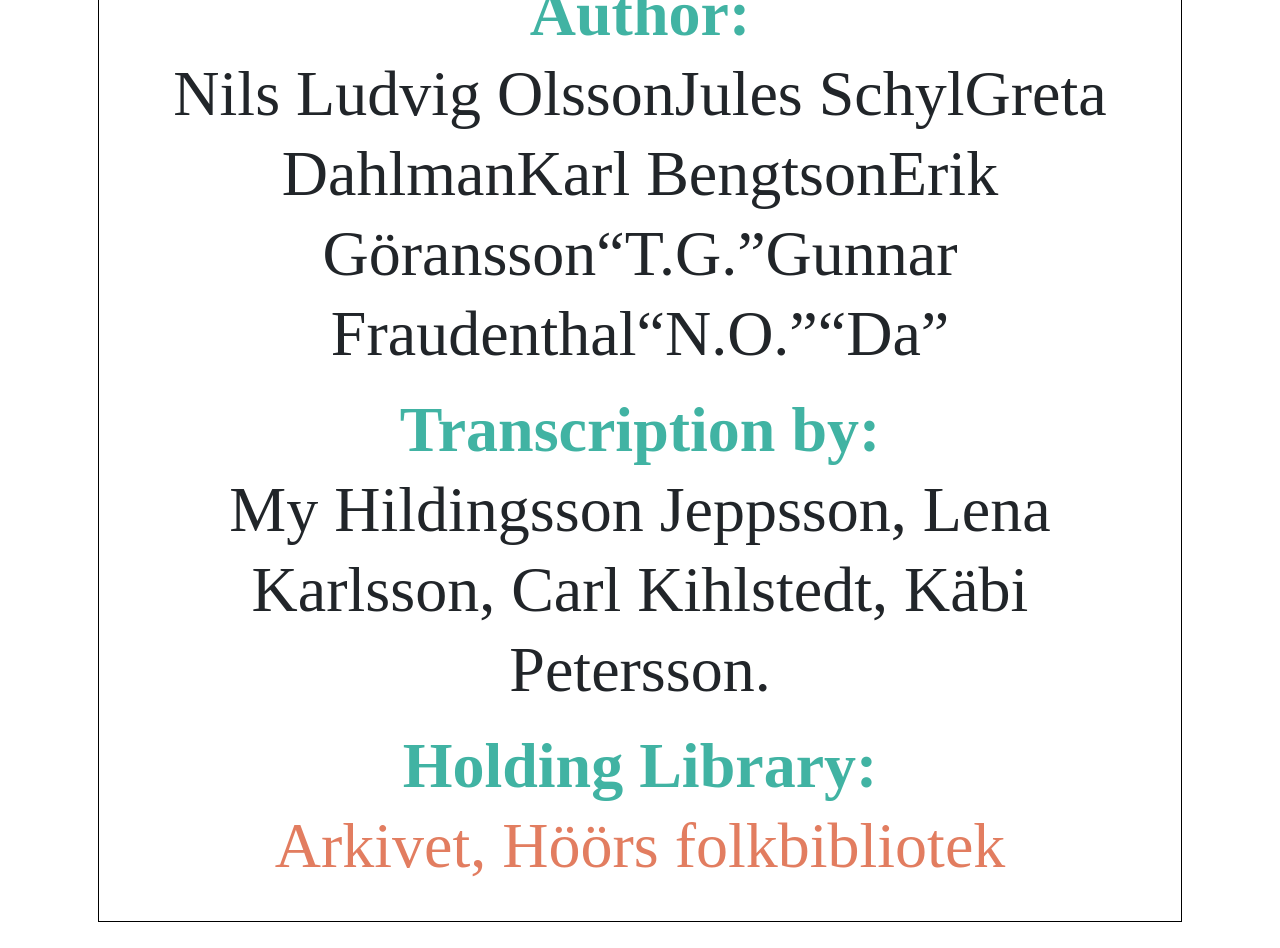
==== commit b4726f68: "Update index.html" ====
--- a/docs/index.html
+++ b/docs/index.html
@@ -16,10 +16,10 @@
          <h1>Digitaliserad version av Julljuset VK 1918</h1>
       </header>
       <nav id="sitenav"><a href="index.html">Om Julljuset</a> |
-         <a href="diplomatic.html">Julljuset 1918</a> |
-         <a href="reading.html">Ordlista</a> |
-         <a href="toplayer.html">Konstverk</a> |
-         <a href="mary.html">Om digitaliseringen</a> |
+         <a href="Julljuset1918.html">Julljuset 1918</a> |
+         <a href="Ordlista.html">Ordlista</a> |
+         <a href="Konstverk.html">Konstverk</a> |
+         <a href="OmDigitaliseringen.html">Om digitaliseringen</a> |
          
          </nav>
       <main id="manuscript">
@@ -35,17 +35,17 @@
                      
                      
                      <p> Julljuset är en årlig jultidning som skapats av Kamratföreningen V.K. i Höör, och
-                        årligen utkom mellan 1918 och 1931, eventuellt med uppehåll 1921 och 1926. De skänktes
-                        till Höörs kommun av poeten och skribenten Nils Ludvig Olsson någon gång innan hans
-                        bortgång 1974, och har under senare år legat bortglömda i bibliotekets magasin tills
-                        en vaktmästare återupptäckte dem omkring år 2010. Varje tidning är unik och skriven
-                        för hand i skrivstil med illustrationer i anslutning till texterna. Det första numret
-                        1918 har dessutom fem enskilda konstverk inflikade mellan några av sidorna. Julljuset
-                        har troligtvis aldrig blivit tryckt. En teori är att den kan ha visats vid föreningens
-                        sammankomster kring jul. Utöver någon liten reva, tumavtryck och så kallad “blödning”
-                        framför allt av guldfärg som gett avtryck på motsatt sida är tidningarna välbevarade.
-                        Tidningen har flera upphovspersoner. I Julljuset 1918 medverkade utöver den lokala
-                        Höör-profilen Nils Ludvig exempelvis konstnären Jules Schyl.   </p>
+                        kom ut mellan 1918 och 1931, eventuellt med uppehåll 1921 och 1926. De skänktes till
+                        Höörs kommun av poeten och skribenten Nils Ludvig Olsson någon gång innan hans bortgång
+                        1974, och har under senare år legat bortglömda i bibliotekets magasin tills en vaktmästare
+                        återupptäckte dem omkring år 2010. Varje tidning är unik och skriven för hand i skrivstil
+                        med illustrationer i anslutning till texterna. Det första numret 1918 har dessutom
+                        fem enskilda konstverk inflikade mellan några av sidorna. Julljuset har troligtvis
+                        aldrig blivit tryckt. En teori är att den kan ha visats vid föreningens sammankomster
+                        kring jul. Utöver någon liten reva, tumavtryck och så kallad “blödning” framför allt
+                        av guldfärg som gett avtryck på motsatt sida är tidningarna välbevarade. Tidningen
+                        har flera upphovspersoner. I Julljuset 1918 medverkade utöver den lokala Höör-profilen
+                        Nils Ludvig exempelvis konstnären Jules Schyl.   </p>
                      
                      </article>
                </div>
